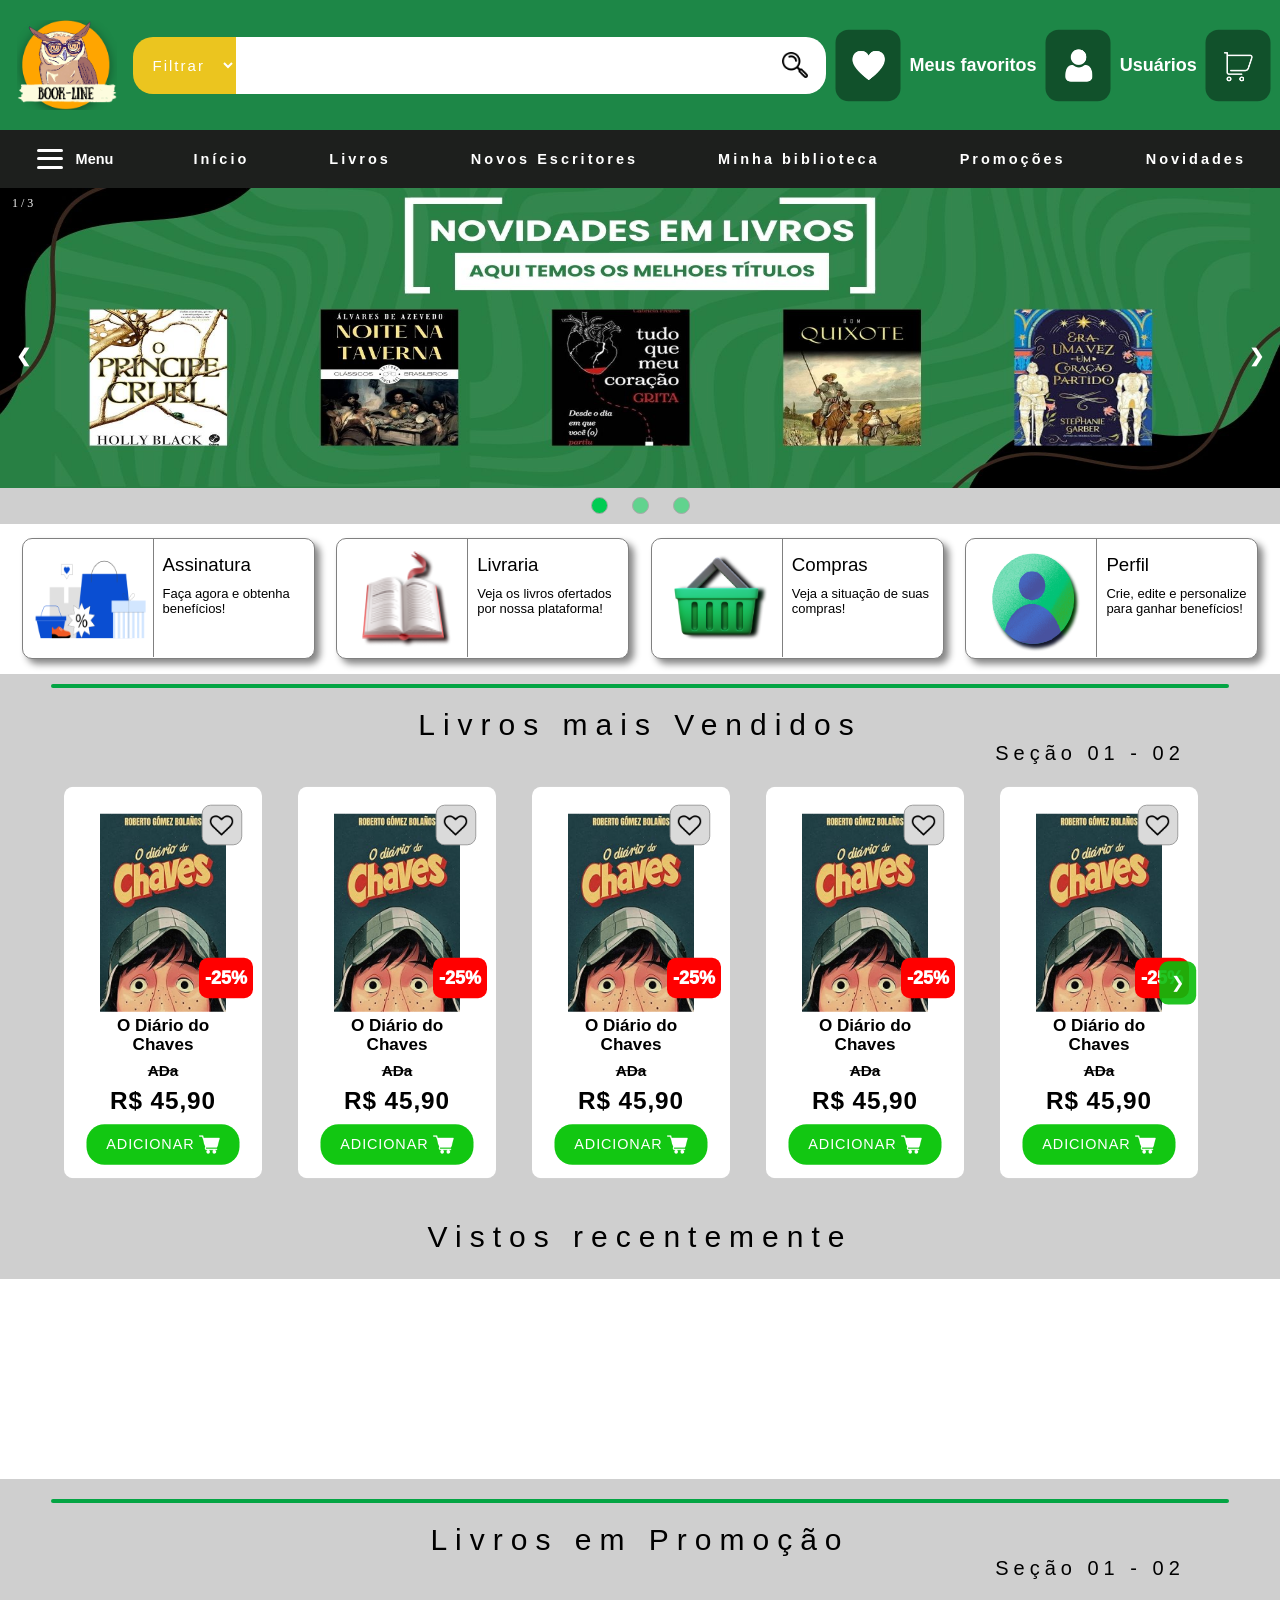
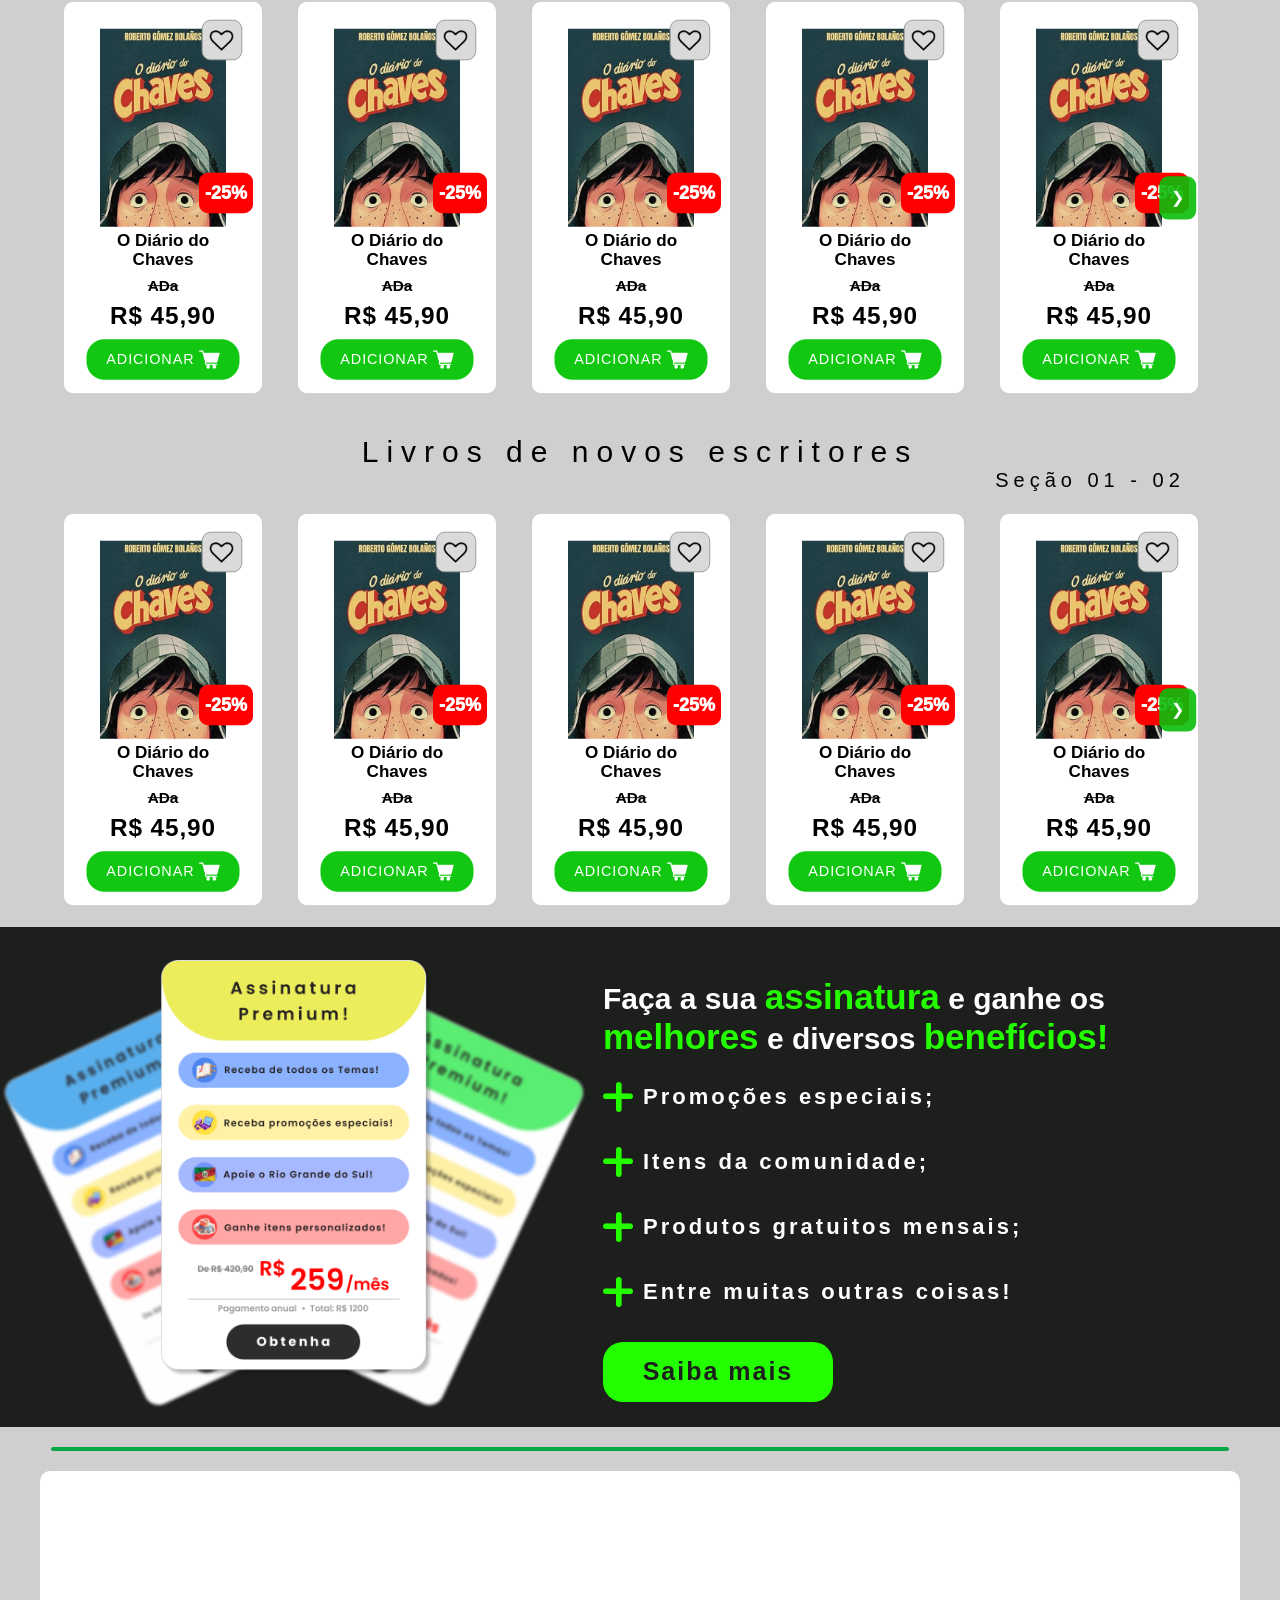
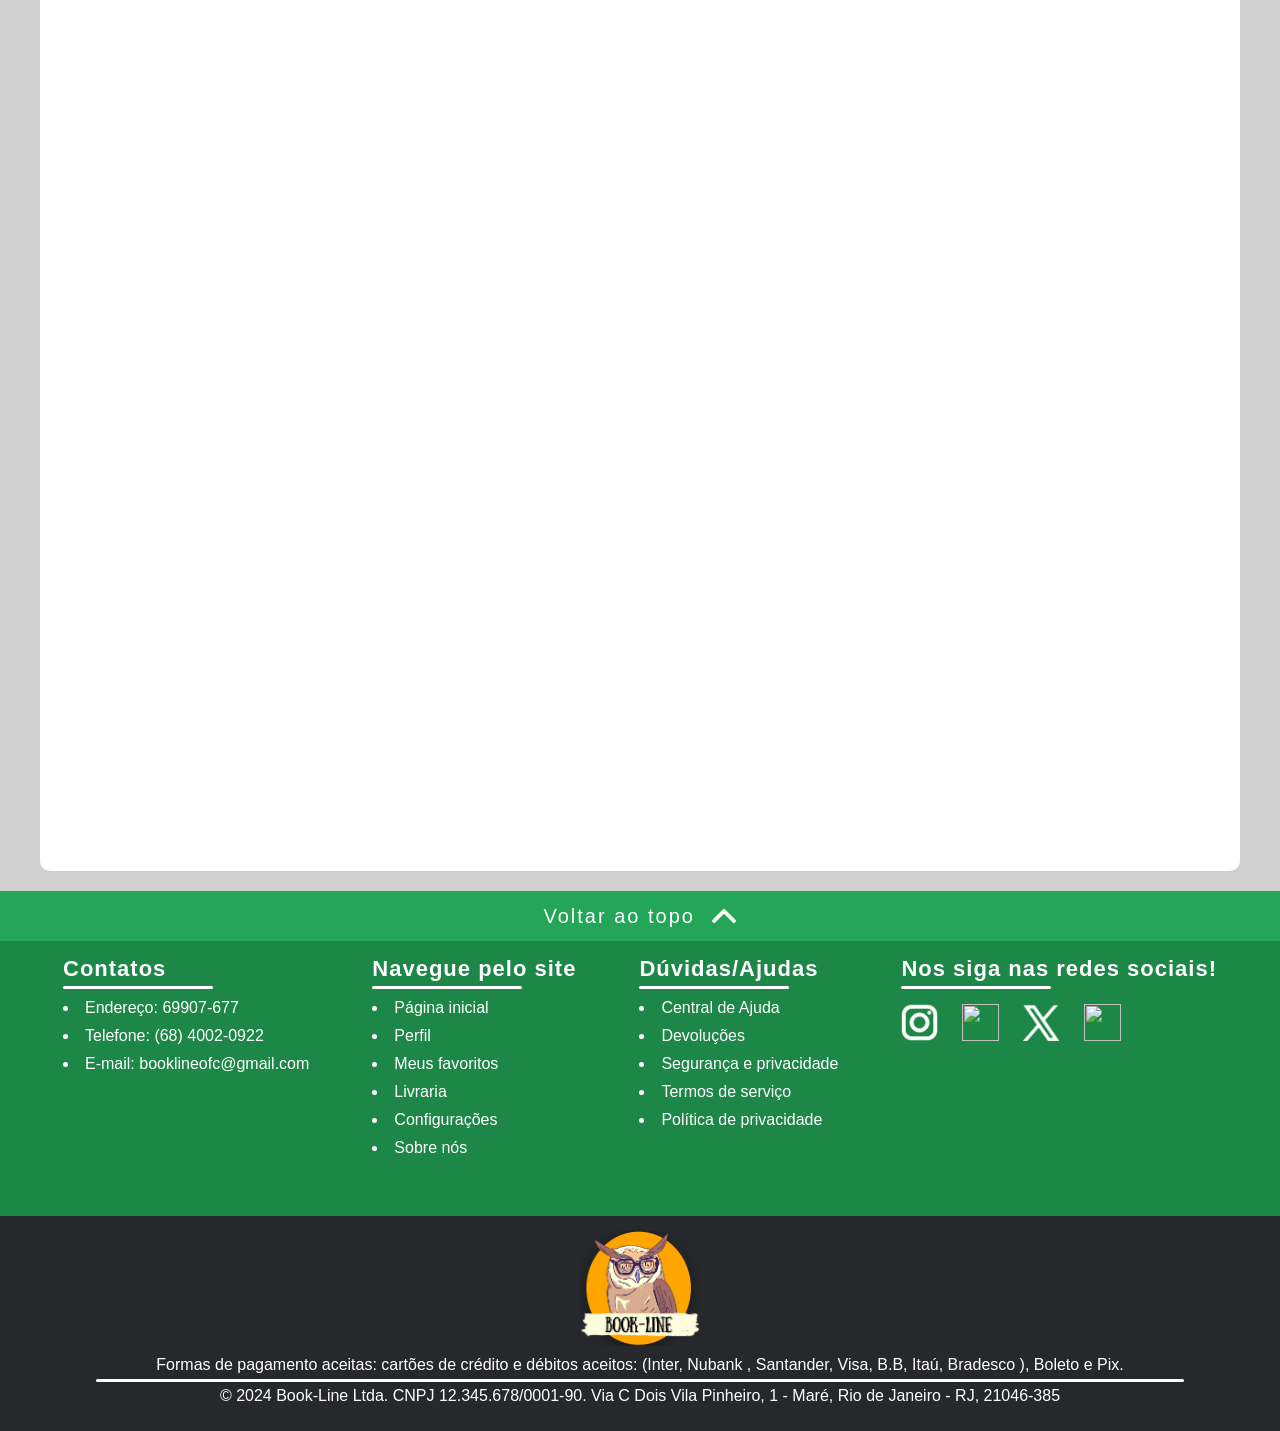
==== index.html @ fdcc0650 "Versão 04/11" ====
<!DOCTYPE html>
<html lang="pt-br">
<head>
    <meta charset="UTF-8">
    <meta name="viewport" content="width=device-width, initial-scale=1.0">
    <link rel="preconnect" href="https://fonts.googleapis.com">
    <link rel="preconnect" href="https://fonts.gstatic.com" crossorigin>
    <script src="Front-and/Javascript/script.js" defer></script>
    <script src="Front-and/Javascript/scroll-top.js" defer></script>
    <script src="Front-and/Javascript/slide-products.js" defer></script>

    <link rel="stylesheet" href="Front-and/Css/style.css">

    <title>Book-Line</title>
</head>
<body>
    <!--Inicio do Menu-->
    <header>

        <!--Inicio da section Menu-Sup-->
        <section class="Menu-Sup">
            <img id="Icon-site" src="Front-and/img/IconBook.png">

            <!--Inicio da section Pesquisa-->
            <section class="Pesquisa">

                <!--Inicio do select Filtro-->
                <select id="Filtro">
                  <option value="Livro">Livros</option>
                  <option value="Autor">Autor</option>
                  <option value="Filtro" selected disabled>Filtrar</option>
                </select>    
                <!--Fim do select Filtro-->

                    <input type="text">

                    <!--Inicio da section pesq-->
                    <section id="pesq">
                    <a href="#"><img id="Lupa" src="Front-and/img/pesquisa.png"></a>
                    </section>
                    <!--Fim da section pesq-->

            </section>
            <!--Fim da section Pesquisa-->

            <!--Inicio da div Favoritos-->
            <div class="Favoritos">
                <a href="#"><img src="Front-and/img/heart.png"></a>
            </div>
            <!--Fim da div Favoritos-->
            <a href="#"><p id="text-fav">Meus favoritos</p></a>
            <!--Inicio da div Usuario-->
            <div class="Usuario">
                <a href="#"><img src="Front-and/img/user.png"></a>
            </div>
            <!--Fim da div Usuario-->
            <a href="#"><p id="text-user">Usuários</p></a>
            <!--Inicio da div Carrinho-->
            <div class="Cart">
                <a href="#"><img src="Front-and/img/cart.png"></a>
            </div>
            <!--Fim da div Carrinho-->
        </section>
        <!--Fim da section Menu-Sup-->

        <!--Inicio da section Options-menu-->
        <section class="Options-menu">
        <!--Inicio da div Menu-->
         <div class="Menu">
            <!--Inicio da div Menu-line-->
            <div class="Menu-line">
                <div id="menu-up"></div>
                <div id="menu-mid"></div>
                <div id="menu-inf"></div>
            </div>
            <!--Fim da div Menu-line-->
            <a href="#home" id="text-menu">Menu</a> <!-- Texto do menu -->
            </div>
        <!--Fim da div Menu-->

            <!--Inicio da lista de opções do Menu da página-->
            <ul>
                <li><a href="#home" id="hm" >Início</a></li>
                <li><a href="#sobre" id="liv" >Livros</a></li>
                <li><a href="#servicos" id="esc" >Novos Escritores</a></li>
                <li><a href="##" id="mb" >Minha biblioteca</a></li>
                <li><a href="##" id="pm" >Promoções</a></li>
                <li><a href="##" id="nov" >Novidades</a></li>

            </ul>
            <!--Fim da lista de opções do Menu da página-->

        </section>
        <!--Fim da section Options-menu-->

    </header>
    <!--Fim do Menu-->

    <!--Inicio do conteúdo da página web-->
    <main>
        <!--Inicio do Slideshow container-->
    <div class="slideshow-container">

    <div class="mySlides fade">
      <div class="numbertext">1 / 3</div>
      <a href="#"><img src="Front-and/img/slider01.jpg" style="width:100%"></a>
    </div>
  
    <div class="mySlides fade">
      <div class="numbertext">2 / 3</div>
      <a href="#"><img src="Front-and/img/slider02.jpg" style="width:100%" ></a>
    </div>
  
    <div class="mySlides fade">
      <div class="numbertext">3 / 3</div>
      <a href="#"><img src="Front-and/img/slider03.jpg" style="width:100%"></a>
    </div>
  
    <!--Botões de retornar e passar o próximo slide-->
    <a class="prev" onclick="plusSlides(-1)">&#10094;</a>
    <a class="next" onclick="plusSlides(1)">&#10095;</a>

    <div class="nav-dots">
    <span class="dot" onclick="currentSlide(1)"></span>
    <span class="dot" onclick="currentSlide(2)"></span>
    <span class="dot" onclick="currentSlide(3)"></span>
    </div>
    </div>
        <!--Fim do Slideshow container-->

    <!--Inicio da section navigation-page-->
    <section class="navigation-page">

        <!--Inicio da div Assinatura-ass-->
        <a id="ass-href" href="#"><div id="option-nav-ass">

            <img id="Icon-Assinatura" src="Front-and/img/Icon-Assinatura.png">
            <!--Inicio da div line-nav-->
            <div class="line-nav"></div>
            <!--Fim da div line-nav-->
            <h3>Assinatura</h3>
            <p>Faça agora e obtenha benefícios!</p>
        </div></a>
        <!--Fim da div option-nav-ass-->

        <!--Inicio da div option-nav-liv-->
        <a id="liv-href" href="#"><div id="option-nav-liv">

            <img id="Icon-Livraria" src="Front-and/img/Icon-livraria.png">
            <!--Inicio da div line-nav-->
            <div class="line-nav"></div>
            <!--Fim da div line-nav-->
            <h3>Livraria</h3>
            <p>Veja os livros ofertados por nossa plataforma!</p>
        </div></a>
        <!--Fim da div option-nav-liv-->

        <!--Inicio da div option-nav-com-->
        <a id="com-href" href="#"><div id="option-nav-com">

            <img id="Icon-Compras" src="Front-and/img/Icon-Compras.png">
            <!--Inicio da div line-nav-->
            <div class="line-nav"></div>
            <!--Fim da div line-nav-->
            <h3>Compras</h3>
            <p>Veja a situação de suas compras!</p>
        </div></a>
        <!--Fim da div option-nav-com-->

        <!--Inicio da div option-nav-per-->
        <a id="per-href" href="#"><div id="option-nav-per">

            <img id="Icon-Perfil" src="Front-and/img/Icon-Perfil.png">
            <!--Inicio da div line-nav-->
            <div class="line-nav"></div>
            <!--Fim da div line-nav-->
            <h3>Perfil</h3>
            <p>Crie, edite e personalize para ganhar benefícios!</p>
        </div></a>
        <!--Fim da div option-nav-per-->

    </section>
    <!--Fim da section navigation-page-->
    <section class="line-green"></section>


    <div id="division-product">Livros mais Vendidos</div>
    <!-- Abertura da DIV carrosel-produtos -->

    <div class="section-indicator" id="section-indicator">Seção 01 - 02</div>

        <div class="carousel-container">
            <button class="prev1" >❮</button>
            <div class="carousel">
          
            <div class="box-product">

                <!--Inicio da img ( Capa do produto )-->
                <img src="Front-and/img/DiarioChaves.png">
                <!--Fim da img ( Capa do produto )-->
                <!--Inicio da div promotion-box ( Porcentagem da promoção )-->
                <div class="promotion-box"><p>-25%</p></div>
                <!--Fim da div promotion-box ( Porcentagem da promoção )-->
                <!--Inicio da div love-box-->
                <div class="love-box">
        
                    
                    <!--Imagem do coração vermelho de favoritar-->
                    <img class="heart-red" src="Front-and/img/silhueta-de-formato-simples-de-coracao.png">
        
                    <!--Imagem do formato de coração cinza para favoritar-->
                    <img class="heart-gray" src="Front-and/img/contorno-em-forma-de-coracao.png">
        
                </div>
                <!--Fim da div love-box-->
        
                <!--Inicio do h1 title-product ( nome do produto )-->
                <h1 class="title-product">O Diário do Chaves</h1>
                <!--Fim do h1 title-product ( nome do produto )-->
                
                <!--Inicio do h3 ( valor anterior a promoção )-->
                <h3><del>ADa</del></h3>
                <!--Fim do h3 ( valor anterior a promoção )-->
        
                <!--Inicio do h2 ( Valor atual produto )-->
                <h2>R$ 45,90</h2>
                <!--Fim do h2 ( Valor atual produto )-->
        
                <!--Inicio da div button-buy ( botão para adicionar ao carrinho )-->
                <a href="#"><div class="button-buy">
                    ADICIONAR
                    <img src="Front-and/img/cart-comp.png">
                </div></a>
                <!--Fim da div button-buy ( botão para adicionar ao carrinho )-->
        
            </div>
            <div class="box-product">

                <!--Inicio da img ( Capa do produto )-->
                <img src="Front-and/img/DiarioChaves.png">
                <!--Fim da img ( Capa do produto )-->
                <!--Inicio da div promotion-box ( Porcentagem da promoção )-->
                <div class="promotion-box"><p>-25%</p></div>
                <!--Fim da div promotion-box ( Porcentagem da promoção )-->
                <!--Inicio da div love-box-->
                <div class="love-box">
        
                    
                    <!--Imagem do coração vermelho de favoritar-->
                    <img class="heart-red" src="Front-and/img/silhueta-de-formato-simples-de-coracao.png">
        
                    <!--Imagem do formato de coração cinza para favoritar-->
                    <img class="heart-gray" src="Front-and/img/contorno-em-forma-de-coracao.png">
        
                </div>
                <!--Fim da div love-box-->
        
                <!--Inicio do h1 title-product ( nome do produto )-->
                <h1 class="title-product">O Diário do Chaves</h1>
                <!--Fim do h1 title-product ( nome do produto )-->
                
                <!--Inicio do h3 ( valor anterior a promoção )-->
                <h3><del>ADa</del></h3>
                <!--Fim do h3 ( valor anterior a promoção )-->
        
                <!--Inicio do h2 ( Valor atual produto )-->
                <h2>R$ 45,90</h2>
                <!--Fim do h2 ( Valor atual produto )-->
        
                <!--Inicio da div button-buy ( botão para adicionar ao carrinho )-->
                <a href="#"><div class="button-buy">
                    ADICIONAR
                    <img src="Front-and/img/cart-comp.png">
                </div></a>
                <!--Fim da div button-buy ( botão para adicionar ao carrinho )-->
        
            </div>
            <div class="box-product">

                <!--Inicio da img ( Capa do produto )-->
                <img src="Front-and/img/DiarioChaves.png">
                <!--Fim da img ( Capa do produto )-->
                <!--Inicio da div promotion-box ( Porcentagem da promoção )-->
                <div class="promotion-box"><p>-25%</p></div>
                <!--Fim da div promotion-box ( Porcentagem da promoção )-->
                <!--Inicio da div love-box-->
                <div class="love-box">
        
                    
                    <!--Imagem do coração vermelho de favoritar-->
                    <img class="heart-red" src="Front-and/img/silhueta-de-formato-simples-de-coracao.png">
        
                    <!--Imagem do formato de coração cinza para favoritar-->
                    <img class="heart-gray" src="Front-and/img/contorno-em-forma-de-coracao.png">
        
                </div>
                <!--Fim da div love-box-->
        
                <!--Inicio do h1 title-product ( nome do produto )-->
                <h1 class="title-product">O Diário do Chaves</h1>
                <!--Fim do h1 title-product ( nome do produto )-->
                
                <!--Inicio do h3 ( valor anterior a promoção )-->
                <h3><del>ADa</del></h3>
                <!--Fim do h3 ( valor anterior a promoção )-->
        
                <!--Inicio do h2 ( Valor atual produto )-->
                <h2>R$ 45,90</h2>
                <!--Fim do h2 ( Valor atual produto )-->
        
                <!--Inicio da div button-buy ( botão para adicionar ao carrinho )-->
                <a href="#"><div class="button-buy">
                    ADICIONAR
                    <img src="Front-and/img/cart-comp.png">
                </div></a>
                <!--Fim da div button-buy ( botão para adicionar ao carrinho )-->
        
            </div>
            <div class="box-product">

                <!--Inicio da img ( Capa do produto )-->
                <img src="Front-and/img/DiarioChaves.png">
                <!--Fim da img ( Capa do produto )-->
                <!--Inicio da div promotion-box ( Porcentagem da promoção )-->
                <div class="promotion-box"><p>-25%</p></div>
                <!--Fim da div promotion-box ( Porcentagem da promoção )-->
                <!--Inicio da div love-box-->
                <div class="love-box">
        
                    
                    <!--Imagem do coração vermelho de favoritar-->
                    <img class="heart-red" src="Front-and/img/silhueta-de-formato-simples-de-coracao.png">
        
                    <!--Imagem do formato de coração cinza para favoritar-->
                    <img class="heart-gray" src="Front-and/img/contorno-em-forma-de-coracao.png">
        
                </div>
                <!--Fim da div love-box-->
        
                <!--Inicio do h1 title-product ( nome do produto )-->
                <h1 class="title-product">O Diário do Chaves</h1>
                <!--Fim do h1 title-product ( nome do produto )-->
                
                <!--Inicio do h3 ( valor anterior a promoção )-->
                <h3><del>ADa</del></h3>
                <!--Fim do h3 ( valor anterior a promoção )-->
        
                <!--Inicio do h2 ( Valor atual produto )-->
                <h2>R$ 45,90</h2>
                <!--Fim do h2 ( Valor atual produto )-->
        
                <!--Inicio da div button-buy ( botão para adicionar ao carrinho )-->
                <a href="#"><div class="button-buy">
                    ADICIONAR
                    <img src="Front-and/img/cart-comp.png">
                </div></a>
                <!--Fim da div button-buy ( botão para adicionar ao carrinho )-->
        
            </div>
            <div class="box-product">

                <!--Inicio da img ( Capa do produto )-->
                <img src="Front-and/img/DiarioChaves.png">
                <!--Fim da img ( Capa do produto )-->
                <!--Inicio da div promotion-box ( Porcentagem da promoção )-->
                <div class="promotion-box"><p>-25%</p></div>
                <!--Fim da div promotion-box ( Porcentagem da promoção )-->
                <!--Inicio da div love-box-->
                <div class="love-box">
        
                    
                    <!--Imagem do coração vermelho de favoritar-->
                    <img class="heart-red" src="Front-and/img/silhueta-de-formato-simples-de-coracao.png">
        
                    <!--Imagem do formato de coração cinza para favoritar-->
                    <img class="heart-gray" src="Front-and/img/contorno-em-forma-de-coracao.png">
        
                </div>
                <!--Fim da div love-box-->
        
                <!--Inicio do h1 title-product ( nome do produto )-->
                <h1 class="title-product">O Diário do Chaves</h1>
                <!--Fim do h1 title-product ( nome do produto )-->
                
                <!--Inicio do h3 ( valor anterior a promoção )-->
                <h3><del>ADa</del></h3>
                <!--Fim do h3 ( valor anterior a promoção )-->
        
                <!--Inicio do h2 ( Valor atual produto )-->
                <h2>R$ 45,90</h2>
                <!--Fim do h2 ( Valor atual produto )-->
        
                <!--Inicio da div button-buy ( botão para adicionar ao carrinho )-->
                <a href="#"><div class="button-buy">
                    ADICIONAR
                    <img src="Front-and/img/cart-comp.png">
                </div></a>
                <!--Fim da div button-buy ( botão para adicionar ao carrinho )-->
        
            </div>
            <div class="box-product">

                <!--Inicio da img ( Capa do produto )-->
                <img src="Front-and/img/Extraordinario.jpg">
                <!--Fim da img ( Capa do produto )-->
                <!--Inicio da div promotion-box ( Porcentagem da promoção )-->
                <div class="promotion-box"><p>-25%</p></div>
                <!--Fim da div promotion-box ( Porcentagem da promoção )-->
                <!--Inicio da div love-box-->
                <div class="love-box">
        
                    
                    <!--Imagem do coração vermelho de favoritar-->
                    <img class="heart-red" src="Front-and/img/silhueta-de-formato-simples-de-coracao.png">
        
                    <!--Imagem do formato de coração cinza para favoritar-->
                    <img class="heart-gray" src="Front-and/img/contorno-em-forma-de-coracao.png">
        
                </div>
                <!--Fim da div love-box-->
        
                <!--Inicio do h1 title-product ( nome do produto )-->
                <h1 class="title-product">O Diário do Chaves</h1>
                <!--Fim do h1 title-product ( nome do produto )-->
                
                <!--Inicio do h3 ( valor anterior a promoção )-->
                <h3><del>ADa</del></h3>
                <!--Fim do h3 ( valor anterior a promoção )-->
        
                <!--Inicio do h2 ( Valor atual produto )-->
                <h2>R$ 45,90</h2>
                <!--Fim do h2 ( Valor atual produto )-->
        
                <!--Inicio da div button-buy ( botão para adicionar ao carrinho )-->
                <a href="#"><div class="button-buy">
                    ADICIONAR
                    <img src="Front-and/img/cart-comp.png">
                </div></a>
                <!--Fim da div button-buy ( botão para adicionar ao carrinho )-->
        
            </div>
            <div class="box-product">

                <!--Inicio da img ( Capa do produto )-->
                <img src="Front-and/img/Extraordinario.jpg">
                <!--Fim da img ( Capa do produto )-->
                <!--Inicio da div promotion-box ( Porcentagem da promoção )-->
                <div class="promotion-box"><p>-25%</p></div>
                <!--Fim da div promotion-box ( Porcentagem da promoção )-->
                <!--Inicio da div love-box-->
                <div class="love-box">
        
                    
                    <!--Imagem do coração vermelho de favoritar-->
                    <img class="heart-red" src="Front-and/img/silhueta-de-formato-simples-de-coracao.png">
        
                    <!--Imagem do formato de coração cinza para favoritar-->
                    <img class="heart-gray" src="Front-and/img/contorno-em-forma-de-coracao.png">
        
                </div>
                <!--Fim da div love-box-->
        
                <!--Inicio do h1 title-product ( nome do produto )-->
                <h1 class="title-product">O Diário do Chaves</h1>
                <!--Fim do h1 title-product ( nome do produto )-->
                
                <!--Inicio do h3 ( valor anterior a promoção )-->
                <h3><del>ADa</del></h3>
                <!--Fim do h3 ( valor anterior a promoção )-->
        
                <!--Inicio do h2 ( Valor atual produto )-->
                <h2>R$ 45,90</h2>
                <!--Fim do h2 ( Valor atual produto )-->
        
                <!--Inicio da div button-buy ( botão para adicionar ao carrinho )-->
                <a href="#"><div class="button-buy">
                    ADICIONAR
                    <img src="Front-and/img/cart-comp.png">
                </div></a>
                <!--Fim da div button-buy ( botão para adicionar ao carrinho )-->
        
            </div>
            <div class="box-product">

                <!--Inicio da img ( Capa do produto )-->
                <img src="Front-and/img/Extraordinario.jpg">
                <!--Fim da img ( Capa do produto )-->
                <!--Inicio da div promotion-box ( Porcentagem da promoção )-->
                <div class="promotion-box"><p>-25%</p></div>
                <!--Fim da div promotion-box ( Porcentagem da promoção )-->
                <!--Inicio da div love-box-->
                <div class="love-box">
        
                    
                    <!--Imagem do coração vermelho de favoritar-->
                    <img class="heart-red" src="Front-and/img/silhueta-de-formato-simples-de-coracao.png">
        
                    <!--Imagem do formato de coração cinza para favoritar-->
                    <img class="heart-gray" src="Front-and/img/contorno-em-forma-de-coracao.png">
        
                </div>
                <!--Fim da div love-box-->
        
                <!--Inicio do h1 title-product ( nome do produto )-->
                <h1 class="title-product">O Diário do Chaves</h1>
                <!--Fim do h1 title-product ( nome do produto )-->
                
                <!--Inicio do h3 ( valor anterior a promoção )-->
                <h3><del>ADa</del></h3>
                <!--Fim do h3 ( valor anterior a promoção )-->
        
                <!--Inicio do h2 ( Valor atual produto )-->
                <h2>R$ 45,90</h2>
                <!--Fim do h2 ( Valor atual produto )-->
        
                <!--Inicio da div button-buy ( botão para adicionar ao carrinho )-->
                <a href="#"><div class="button-buy">
                    ADICIONAR
                    <img src="Front-and/img/cart-comp.png">
                </div></a>
                <!--Fim da div button-buy ( botão para adicionar ao carrinho )-->
        
            </div>
            <div class="box-product">

                <!--Inicio da img ( Capa do produto )-->
                <img src="Front-and/img/Extraordinario.jpg">
                <!--Fim da img ( Capa do produto )-->
                <!--Inicio da div promotion-box ( Porcentagem da promoção )-->
                <div class="promotion-box"><p>-25%</p></div>
                <!--Fim da div promotion-box ( Porcentagem da promoção )-->
                <!--Inicio da div love-box-->
                <div class="love-box">
        
                    
                    <!--Imagem do coração vermelho de favoritar-->
                    <img class="heart-red" src="Front-and/img/silhueta-de-formato-simples-de-coracao.png">
        
                    <!--Imagem do formato de coração cinza para favoritar-->
                    <img class="heart-gray" src="Front-and/img/contorno-em-forma-de-coracao.png">
        
                </div>
                <!--Fim da div love-box-->
        
                <!--Inicio do h1 title-product ( nome do produto )-->
                <h1 class="title-product">O Diário do Chaves</h1>
                <!--Fim do h1 title-product ( nome do produto )-->
                
                <!--Inicio do h3 ( valor anterior a promoção )-->
                <h3><del>ADa</del></h3>
                <!--Fim do h3 ( valor anterior a promoção )-->
        
                <!--Inicio do h2 ( Valor atual produto )-->
                <h2>R$ 45,90</h2>
                <!--Fim do h2 ( Valor atual produto )-->
        
                <!--Inicio da div button-buy ( botão para adicionar ao carrinho )-->
                <a href="#"><div class="button-buy">
                    ADICIONAR
                    <img src="Front-and/img/cart-comp.png">
                </div></a>
                <!--Fim da div button-buy ( botão para adicionar ao carrinho )-->
        
            </div>
            <div class="box-product">

                <!--Inicio da img ( Capa do produto )-->
                <img src="Front-and/img/Extraordinario.jpg">
                <!--Fim da img ( Capa do produto )-->
                <!--Inicio da div promotion-box ( Porcentagem da promoção )-->
                <div class="promotion-box"><p>-25%</p></div>
                <!--Fim da div promotion-box ( Porcentagem da promoção )-->
                <!--Inicio da div love-box-->
                <div class="love-box">
        
                    
                    <!--Imagem do coração vermelho de favoritar-->
                    <img class="heart-red" src="Front-and/img/silhueta-de-formato-simples-de-coracao.png">
        
                    <!--Imagem do formato de coração cinza para favoritar-->
                    <img class="heart-gray" src="Front-and/img/contorno-em-forma-de-coracao.png">
        
                </div>
                <!--Fim da div love-box-->
        
                <!--Inicio do h1 title-product ( nome do produto )-->
                <h1 class="title-product">O Diário do Chaves</h1>
                <!--Fim do h1 title-product ( nome do produto )-->
                
                <!--Inicio do h3 ( valor anterior a promoção )-->
                <h3><del>ADa</del></h3>
                <!--Fim do h3 ( valor anterior a promoção )-->
        
                <!--Inicio do h2 ( Valor atual produto )-->
                <h2>R$ 45,90</h2>
                <!--Fim do h2 ( Valor atual produto )-->
        
                <!--Inicio da div button-buy ( botão para adicionar ao carrinho )-->
                <a href="#"><div class="button-buy">
                    ADICIONAR
                    <img src="Front-and/img/cart-comp.png">
                </div></a>
                <!--Fim da div button-buy ( botão para adicionar ao carrinho )-->
        
            </div>
        </div>


        <button class="next1">❯</button>
      </div>

      
      
      <div id="division-product">Vistos recentemente</div>

      <section class="container-recent">
      </section>

      <section class="line-green"></section>

      <div id="division-product">Livros em Promoção</div>

    
    <div class="section-indicator" id="section-indicator2">Seção 01 - 02</div>

        <div class="carousel-container">
            <button class="prev2" >❮</button>
            <div class="carousel2">
          
            <div class="box-product">

                <!--Inicio da img ( Capa do produto )-->
                <img src="Front-and/img/DiarioChaves.png">
                <!--Fim da img ( Capa do produto )-->
                <!--Inicio da div promotion-box ( Porcentagem da promoção )-->
                <div class="promotion-box"><p>-25%</p></div>
                <!--Fim da div promotion-box ( Porcentagem da promoção )-->
                <!--Inicio da div love-box-->
                <div class="love-box">
        
                    
                    <!--Imagem do coração vermelho de favoritar-->
                    <img class="heart-red" src="Front-and/img/silhueta-de-formato-simples-de-coracao.png">
        
                    <!--Imagem do formato de coração cinza para favoritar-->
                    <img class="heart-gray" src="Front-and/img/contorno-em-forma-de-coracao.png">
        
                </div>
                <!--Fim da div love-box-->
        
                <!--Inicio do h1 title-product ( nome do produto )-->
                <h1 class="title-product">O Diário do Chaves</h1>
                <!--Fim do h1 title-product ( nome do produto )-->
                
                <!--Inicio do h3 ( valor anterior a promoção )-->
                <h3><del>ADa</del></h3>
                <!--Fim do h3 ( valor anterior a promoção )-->
        
                <!--Inicio do h2 ( Valor atual produto )-->
                <h2>R$ 45,90</h2>
                <!--Fim do h2 ( Valor atual produto )-->
        
                <!--Inicio da div button-buy ( botão para adicionar ao carrinho )-->
                <a href="#"><div class="button-buy">
                    ADICIONAR
                    <img src="Front-and/img/cart-comp.png">
                </div></a>
                <!--Fim da div button-buy ( botão para adicionar ao carrinho )-->
        
            </div>
            <div class="box-product">

                <!--Inicio da img ( Capa do produto )-->
                <img src="Front-and/img/DiarioChaves.png">
                <!--Fim da img ( Capa do produto )-->
                <!--Inicio da div promotion-box ( Porcentagem da promoção )-->
                <div class="promotion-box"><p>-25%</p></div>
                <!--Fim da div promotion-box ( Porcentagem da promoção )-->
                <!--Inicio da div love-box-->
                <div class="love-box">
        
                    
                    <!--Imagem do coração vermelho de favoritar-->
                    <img class="heart-red" src="Front-and/img/silhueta-de-formato-simples-de-coracao.png">
        
                    <!--Imagem do formato de coração cinza para favoritar-->
                    <img class="heart-gray" src="Front-and/img/contorno-em-forma-de-coracao.png">
        
                </div>
                <!--Fim da div love-box-->
        
                <!--Inicio do h1 title-product ( nome do produto )-->
                <h1 class="title-product">O Diário do Chaves</h1>
                <!--Fim do h1 title-product ( nome do produto )-->
                
                <!--Inicio do h3 ( valor anterior a promoção )-->
                <h3><del>ADa</del></h3>
                <!--Fim do h3 ( valor anterior a promoção )-->
        
                <!--Inicio do h2 ( Valor atual produto )-->
                <h2>R$ 45,90</h2>
                <!--Fim do h2 ( Valor atual produto )-->
        
                <!--Inicio da div button-buy ( botão para adicionar ao carrinho )-->
                <a href="#"><div class="button-buy">
                    ADICIONAR
                    <img src="Front-and/img/cart-comp.png">
                </div></a>
                <!--Fim da div button-buy ( botão para adicionar ao carrinho )-->
        
            </div>
            <div class="box-product">

                <!--Inicio da img ( Capa do produto )-->
                <img src="Front-and/img/DiarioChaves.png">
                <!--Fim da img ( Capa do produto )-->
                <!--Inicio da div promotion-box ( Porcentagem da promoção )-->
                <div class="promotion-box"><p>-25%</p></div>
                <!--Fim da div promotion-box ( Porcentagem da promoção )-->
                <!--Inicio da div love-box-->
                <div class="love-box">
        
                    
                    <!--Imagem do coração vermelho de favoritar-->
                    <img class="heart-red" src="Front-and/img/silhueta-de-formato-simples-de-coracao.png">
        
                    <!--Imagem do formato de coração cinza para favoritar-->
                    <img class="heart-gray" src="Front-and/img/contorno-em-forma-de-coracao.png">
        
                </div>
                <!--Fim da div love-box-->
        
                <!--Inicio do h1 title-product ( nome do produto )-->
                <h1 class="title-product">O Diário do Chaves</h1>
                <!--Fim do h1 title-product ( nome do produto )-->
                
                <!--Inicio do h3 ( valor anterior a promoção )-->
                <h3><del>ADa</del></h3>
                <!--Fim do h3 ( valor anterior a promoção )-->
        
                <!--Inicio do h2 ( Valor atual produto )-->
                <h2>R$ 45,90</h2>
                <!--Fim do h2 ( Valor atual produto )-->
        
                <!--Inicio da div button-buy ( botão para adicionar ao carrinho )-->
                <a href="#"><div class="button-buy">
                    ADICIONAR
                    <img src="Front-and/img/cart-comp.png">
                </div></a>
                <!--Fim da div button-buy ( botão para adicionar ao carrinho )-->
        
            </div>
            <div class="box-product">

                <!--Inicio da img ( Capa do produto )-->
                <img src="Front-and/img/DiarioChaves.png">
                <!--Fim da img ( Capa do produto )-->
                <!--Inicio da div promotion-box ( Porcentagem da promoção )-->
                <div class="promotion-box"><p>-25%</p></div>
                <!--Fim da div promotion-box ( Porcentagem da promoção )-->
                <!--Inicio da div love-box-->
                <div class="love-box">
        
                    
                    <!--Imagem do coração vermelho de favoritar-->
                    <img class="heart-red" src="Front-and/img/silhueta-de-formato-simples-de-coracao.png">
        
                    <!--Imagem do formato de coração cinza para favoritar-->
                    <img class="heart-gray" src="Front-and/img/contorno-em-forma-de-coracao.png">
        
                </div>
                <!--Fim da div love-box-->
        
                <!--Inicio do h1 title-product ( nome do produto )-->
                <h1 class="title-product">O Diário do Chaves</h1>
                <!--Fim do h1 title-product ( nome do produto )-->
                
                <!--Inicio do h3 ( valor anterior a promoção )-->
                <h3><del>ADa</del></h3>
                <!--Fim do h3 ( valor anterior a promoção )-->
        
                <!--Inicio do h2 ( Valor atual produto )-->
                <h2>R$ 45,90</h2>
                <!--Fim do h2 ( Valor atual produto )-->
        
                <!--Inicio da div button-buy ( botão para adicionar ao carrinho )-->
                <a href="#"><div class="button-buy">
                    ADICIONAR
                    <img src="Front-and/img/cart-comp.png">
                </div></a>
                <!--Fim da div button-buy ( botão para adicionar ao carrinho )-->
        
            </div>
            <div class="box-product">

                <!--Inicio da img ( Capa do produto )-->
                <img src="Front-and/img/DiarioChaves.png">
                <!--Fim da img ( Capa do produto )-->
                <!--Inicio da div promotion-box ( Porcentagem da promoção )-->
                <div class="promotion-box"><p>-25%</p></div>
                <!--Fim da div promotion-box ( Porcentagem da promoção )-->
                <!--Inicio da div love-box-->
                <div class="love-box">
        
                    
                    <!--Imagem do coração vermelho de favoritar-->
                    <img class="heart-red" src="Front-and/img/silhueta-de-formato-simples-de-coracao.png">
        
                    <!--Imagem do formato de coração cinza para favoritar-->
                    <img class="heart-gray" src="Front-and/img/contorno-em-forma-de-coracao.png">
        
                </div>
                <!--Fim da div love-box-->
        
                <!--Inicio do h1 title-product ( nome do produto )-->
                <h1 class="title-product">O Diário do Chaves</h1>
                <!--Fim do h1 title-product ( nome do produto )-->
                
                <!--Inicio do h3 ( valor anterior a promoção )-->
                <h3><del>ADa</del></h3>
                <!--Fim do h3 ( valor anterior a promoção )-->
        
                <!--Inicio do h2 ( Valor atual produto )-->
                <h2>R$ 45,90</h2>
                <!--Fim do h2 ( Valor atual produto )-->
        
                <!--Inicio da div button-buy ( botão para adicionar ao carrinho )-->
                <a href="#"><div class="button-buy">
                    ADICIONAR
                    <img src="Front-and/img/cart-comp.png">
                </div></a>
                <!--Fim da div button-buy ( botão para adicionar ao carrinho )-->
        
            </div>
            <div class="box-product">

                <!--Inicio da img ( Capa do produto )-->
                <img src="Front-and/img/Extraordinario.jpg">
                <!--Fim da img ( Capa do produto )-->
                <!--Inicio da div promotion-box ( Porcentagem da promoção )-->
                <div class="promotion-box"><p>-25%</p></div>
                <!--Fim da div promotion-box ( Porcentagem da promoção )-->
                <!--Inicio da div love-box-->
                <div class="love-box">
        
                    
                    <!--Imagem do coração vermelho de favoritar-->
                    <img class="heart-red" src="Front-and/img/silhueta-de-formato-simples-de-coracao.png">
        
                    <!--Imagem do formato de coração cinza para favoritar-->
                    <img class="heart-gray" src="Front-and/img/contorno-em-forma-de-coracao.png">
        
                </div>
                <!--Fim da div love-box-->
        
                <!--Inicio do h1 title-product ( nome do produto )-->
                <h1 class="title-product">O Diário do Chaves</h1>
                <!--Fim do h1 title-product ( nome do produto )-->
                
                <!--Inicio do h3 ( valor anterior a promoção )-->
                <h3><del>ADa</del></h3>
                <!--Fim do h3 ( valor anterior a promoção )-->
        
                <!--Inicio do h2 ( Valor atual produto )-->
                <h2>R$ 45,90</h2>
                <!--Fim do h2 ( Valor atual produto )-->
        
                <!--Inicio da div button-buy ( botão para adicionar ao carrinho )-->
                <a href="#"><div class="button-buy">
                    ADICIONAR
                    <img src="Front-and/img/cart-comp.png">
                </div></a>
                <!--Fim da div button-buy ( botão para adicionar ao carrinho )-->
        
            </div>
            <div class="box-product">

                <!--Inicio da img ( Capa do produto )-->
                <img src="Front-and/img/Extraordinario.jpg">
                <!--Fim da img ( Capa do produto )-->
                <!--Inicio da div promotion-box ( Porcentagem da promoção )-->
                <div class="promotion-box"><p>-25%</p></div>
                <!--Fim da div promotion-box ( Porcentagem da promoção )-->
                <!--Inicio da div love-box-->
                <div class="love-box">
        
                    
                    <!--Imagem do coração vermelho de favoritar-->
                    <img class="heart-red" src="Front-and/img/silhueta-de-formato-simples-de-coracao.png">
        
                    <!--Imagem do formato de coração cinza para favoritar-->
                    <img class="heart-gray" src="Front-and/img/contorno-em-forma-de-coracao.png">
        
                </div>
                <!--Fim da div love-box-->
        
                <!--Inicio do h1 title-product ( nome do produto )-->
                <h1 class="title-product">O Diário do Chaves</h1>
                <!--Fim do h1 title-product ( nome do produto )-->
                
                <!--Inicio do h3 ( valor anterior a promoção )-->
                <h3><del>ADa</del></h3>
                <!--Fim do h3 ( valor anterior a promoção )-->
        
                <!--Inicio do h2 ( Valor atual produto )-->
                <h2>R$ 45,90</h2>
                <!--Fim do h2 ( Valor atual produto )-->
        
                <!--Inicio da div button-buy ( botão para adicionar ao carrinho )-->
                <a href="#"><div class="button-buy">
                    ADICIONAR
                    <img src="Front-and/img/cart-comp.png">
                </div></a>
                <!--Fim da div button-buy ( botão para adicionar ao carrinho )-->
        
            </div>
            <div class="box-product">

                <!--Inicio da img ( Capa do produto )-->
                <img src="Front-and/img/Extraordinario.jpg">
                <!--Fim da img ( Capa do produto )-->
                <!--Inicio da div promotion-box ( Porcentagem da promoção )-->
                <div class="promotion-box"><p>-25%</p></div>
                <!--Fim da div promotion-box ( Porcentagem da promoção )-->
                <!--Inicio da div love-box-->
                <div class="love-box">
        
                    
                    <!--Imagem do coração vermelho de favoritar-->
                    <img class="heart-red" src="Front-and/img/silhueta-de-formato-simples-de-coracao.png">
        
                    <!--Imagem do formato de coração cinza para favoritar-->
                    <img class="heart-gray" src="Front-and/img/contorno-em-forma-de-coracao.png">
        
                </div>
                <!--Fim da div love-box-->
        
                <!--Inicio do h1 title-product ( nome do produto )-->
                <h1 class="title-product">O Diário do Chaves</h1>
                <!--Fim do h1 title-product ( nome do produto )-->
                
                <!--Inicio do h3 ( valor anterior a promoção )-->
                <h3><del>ADa</del></h3>
                <!--Fim do h3 ( valor anterior a promoção )-->
        
                <!--Inicio do h2 ( Valor atual produto )-->
                <h2>R$ 45,90</h2>
                <!--Fim do h2 ( Valor atual produto )-->
        
                <!--Inicio da div button-buy ( botão para adicionar ao carrinho )-->
                <a href="#"><div class="button-buy">
                    ADICIONAR
                    <img src="Front-and/img/cart-comp.png">
                </div></a>
                <!--Fim da div button-buy ( botão para adicionar ao carrinho )-->
        
            </div>
            <div class="box-product">

                <!--Inicio da img ( Capa do produto )-->
                <img src="Front-and/img/Extraordinario.jpg">
                <!--Fim da img ( Capa do produto )-->
                <!--Inicio da div promotion-box ( Porcentagem da promoção )-->
                <div class="promotion-box"><p>-25%</p></div>
                <!--Fim da div promotion-box ( Porcentagem da promoção )-->
                <!--Inicio da div love-box-->
                <div class="love-box">
        
                    
                    <!--Imagem do coração vermelho de favoritar-->
                    <img class="heart-red" src="Front-and/img/silhueta-de-formato-simples-de-coracao.png">
        
                    <!--Imagem do formato de coração cinza para favoritar-->
                    <img class="heart-gray" src="Front-and/img/contorno-em-forma-de-coracao.png">
        
                </div>
                <!--Fim da div love-box-->
        
                <!--Inicio do h1 title-product ( nome do produto )-->
                <h1 class="title-product">O Diário do Chaves</h1>
                <!--Fim do h1 title-product ( nome do produto )-->
                
                <!--Inicio do h3 ( valor anterior a promoção )-->
                <h3><del>ADa</del></h3>
                <!--Fim do h3 ( valor anterior a promoção )-->
        
                <!--Inicio do h2 ( Valor atual produto )-->
                <h2>R$ 45,90</h2>
                <!--Fim do h2 ( Valor atual produto )-->
        
                <!--Inicio da div button-buy ( botão para adicionar ao carrinho )-->
                <a href="#"><div class="button-buy">
                    ADICIONAR
                    <img src="Front-and/img/cart-comp.png">
                </div></a>
                <!--Fim da div button-buy ( botão para adicionar ao carrinho )-->
        
            </div>
            <div class="box-product">

                <!--Inicio da img ( Capa do produto )-->
                <img src="Front-and/img/Extraordinario.jpg">
                <!--Fim da img ( Capa do produto )-->
                <!--Inicio da div promotion-box ( Porcentagem da promoção )-->
                <div class="promotion-box"><p>-25%</p></div>
                <!--Fim da div promotion-box ( Porcentagem da promoção )-->
                <!--Inicio da div love-box-->
                <div class="love-box">
        
                    
                    <!--Imagem do coração vermelho de favoritar-->
                    <img class="heart-red" src="Front-and/img/silhueta-de-formato-simples-de-coracao.png">
        
                    <!--Imagem do formato de coração cinza para favoritar-->
                    <img class="heart-gray" src="Front-and/img/contorno-em-forma-de-coracao.png">
        
                </div>
                <!--Fim da div love-box-->
        
                <!--Inicio do h1 title-product ( nome do produto )-->
                <h1 class="title-product">O Diário do Chaves</h1>
                <!--Fim do h1 title-product ( nome do produto )-->
                
                <!--Inicio do h3 ( valor anterior a promoção )-->
                <h3><del>ADa</del></h3>
                <!--Fim do h3 ( valor anterior a promoção )-->
        
                <!--Inicio do h2 ( Valor atual produto )-->
                <h2>R$ 45,90</h2>
                <!--Fim do h2 ( Valor atual produto )-->
        
                <!--Inicio da div button-buy ( botão para adicionar ao carrinho )-->
                <a href="#"><div class="button-buy">
                    ADICIONAR
                    <img src="Front-and/img/cart-comp.png">
                </div></a>
                <!--Fim da div button-buy ( botão para adicionar ao carrinho )-->
        
            </div>
        </div>


        <button class="next2">❯</button>
      </div>
    
      <div id="division-product">Livros de novos escritores</div>

      <div class="section-indicator" id="section-indicator3">Seção 01 - 02</div>

        <div class="carousel-container">
            <button class="prev3" >❮</button>
            <div class="carousel3">
          
            <div class="box-product">

                <!--Inicio da img ( Capa do produto )-->
                <img src="Front-and/img/DiarioChaves.png">
                <!--Fim da img ( Capa do produto )-->
                <!--Inicio da div promotion-box ( Porcentagem da promoção )-->
                <div class="promotion-box"><p>-25%</p></div>
                <!--Fim da div promotion-box ( Porcentagem da promoção )-->
                <!--Inicio da div love-box-->
                <div class="love-box">
        
                    
                    <!--Imagem do coração vermelho de favoritar-->
                    <img class="heart-red" src="Front-and/img/silhueta-de-formato-simples-de-coracao.png">
        
                    <!--Imagem do formato de coração cinza para favoritar-->
                    <img class="heart-gray" src="Front-and/img/contorno-em-forma-de-coracao.png">
        
                </div>
                <!--Fim da div love-box-->
        
                <!--Inicio do h1 title-product ( nome do produto )-->
                <h1 class="title-product">O Diário do Chaves</h1>
                <!--Fim do h1 title-product ( nome do produto )-->
                
                <!--Inicio do h3 ( valor anterior a promoção )-->
                <h3><del>ADa</del></h3>
                <!--Fim do h3 ( valor anterior a promoção )-->
        
                <!--Inicio do h2 ( Valor atual produto )-->
                <h2>R$ 45,90</h2>
                <!--Fim do h2 ( Valor atual produto )-->
        
                <!--Inicio da div button-buy ( botão para adicionar ao carrinho )-->
                <a href="#"><div class="button-buy">
                    ADICIONAR
                    <img src="Front-and/img/cart-comp.png">
                </div></a>
                <!--Fim da div button-buy ( botão para adicionar ao carrinho )-->
        
            </div>
            <div class="box-product">

                <!--Inicio da img ( Capa do produto )-->
                <img src="Front-and/img/DiarioChaves.png">
                <!--Fim da img ( Capa do produto )-->
                <!--Inicio da div promotion-box ( Porcentagem da promoção )-->
                <div class="promotion-box"><p>-25%</p></div>
                <!--Fim da div promotion-box ( Porcentagem da promoção )-->
                <!--Inicio da div love-box-->
                <div class="love-box">
        
                    
                    <!--Imagem do coração vermelho de favoritar-->
                    <img class="heart-red" src="Front-and/img/silhueta-de-formato-simples-de-coracao.png">
        
                    <!--Imagem do formato de coração cinza para favoritar-->
                    <img class="heart-gray" src="Front-and/img/contorno-em-forma-de-coracao.png">
        
                </div>
                <!--Fim da div love-box-->
        
                <!--Inicio do h1 title-product ( nome do produto )-->
                <h1 class="title-product">O Diário do Chaves</h1>
                <!--Fim do h1 title-product ( nome do produto )-->
                
                <!--Inicio do h3 ( valor anterior a promoção )-->
                <h3><del>ADa</del></h3>
                <!--Fim do h3 ( valor anterior a promoção )-->
        
                <!--Inicio do h2 ( Valor atual produto )-->
                <h2>R$ 45,90</h2>
                <!--Fim do h2 ( Valor atual produto )-->
        
                <!--Inicio da div button-buy ( botão para adicionar ao carrinho )-->
                <a href="#"><div class="button-buy">
                    ADICIONAR
                    <img src="Front-and/img/cart-comp.png">
                </div></a>
                <!--Fim da div button-buy ( botão para adicionar ao carrinho )-->
        
            </div>
            <div class="box-product">

                <!--Inicio da img ( Capa do produto )-->
                <img src="Front-and/img/DiarioChaves.png">
                <!--Fim da img ( Capa do produto )-->
                <!--Inicio da div promotion-box ( Porcentagem da promoção )-->
                <div class="promotion-box"><p>-25%</p></div>
                <!--Fim da div promotion-box ( Porcentagem da promoção )-->
                <!--Inicio da div love-box-->
                <div class="love-box">
        
                    
                    <!--Imagem do coração vermelho de favoritar-->
                    <img class="heart-red" src="Front-and/img/silhueta-de-formato-simples-de-coracao.png">
        
                    <!--Imagem do formato de coração cinza para favoritar-->
                    <img class="heart-gray" src="Front-and/img/contorno-em-forma-de-coracao.png">
        
                </div>
                <!--Fim da div love-box-->
        
                <!--Inicio do h1 title-product ( nome do produto )-->
                <h1 class="title-product">O Diário do Chaves</h1>
                <!--Fim do h1 title-product ( nome do produto )-->
                
                <!--Inicio do h3 ( valor anterior a promoção )-->
                <h3><del>ADa</del></h3>
                <!--Fim do h3 ( valor anterior a promoção )-->
        
                <!--Inicio do h2 ( Valor atual produto )-->
                <h2>R$ 45,90</h2>
                <!--Fim do h2 ( Valor atual produto )-->
        
                <!--Inicio da div button-buy ( botão para adicionar ao carrinho )-->
                <a href="#"><div class="button-buy">
                    ADICIONAR
                    <img src="Front-and/img/cart-comp.png">
                </div></a>
                <!--Fim da div button-buy ( botão para adicionar ao carrinho )-->
        
            </div>
            <div class="box-product">

                <!--Inicio da img ( Capa do produto )-->
                <img src="Front-and/img/DiarioChaves.png">
                <!--Fim da img ( Capa do produto )-->
                <!--Inicio da div promotion-box ( Porcentagem da promoção )-->
                <div class="promotion-box"><p>-25%</p></div>
                <!--Fim da div promotion-box ( Porcentagem da promoção )-->
                <!--Inicio da div love-box-->
                <div class="love-box">
        
                    
                    <!--Imagem do coração vermelho de favoritar-->
                    <img class="heart-red" src="Front-and/img/silhueta-de-formato-simples-de-coracao.png">
        
                    <!--Imagem do formato de coração cinza para favoritar-->
                    <img class="heart-gray" src="Front-and/img/contorno-em-forma-de-coracao.png">
        
                </div>
                <!--Fim da div love-box-->
        
                <!--Inicio do h1 title-product ( nome do produto )-->
                <h1 class="title-product">O Diário do Chaves</h1>
                <!--Fim do h1 title-product ( nome do produto )-->
                
                <!--Inicio do h3 ( valor anterior a promoção )-->
                <h3><del>ADa</del></h3>
                <!--Fim do h3 ( valor anterior a promoção )-->
        
                <!--Inicio do h2 ( Valor atual produto )-->
                <h2>R$ 45,90</h2>
                <!--Fim do h2 ( Valor atual produto )-->
        
                <!--Inicio da div button-buy ( botão para adicionar ao carrinho )-->
                <a href="#"><div class="button-buy">
                    ADICIONAR
                    <img src="Front-and/img/cart-comp.png">
                </div></a>
                <!--Fim da div button-buy ( botão para adicionar ao carrinho )-->
        
            </div>
            <div class="box-product">

                <!--Inicio da img ( Capa do produto )-->
                <img src="Front-and/img/DiarioChaves.png">
                <!--Fim da img ( Capa do produto )-->
                <!--Inicio da div promotion-box ( Porcentagem da promoção )-->
                <div class="promotion-box"><p>-25%</p></div>
                <!--Fim da div promotion-box ( Porcentagem da promoção )-->
                <!--Inicio da div love-box-->
                <div class="love-box">
        
                    
                    <!--Imagem do coração vermelho de favoritar-->
                    <img class="heart-red" src="Front-and/img/silhueta-de-formato-simples-de-coracao.png">
        
                    <!--Imagem do formato de coração cinza para favoritar-->
                    <img class="heart-gray" src="Front-and/img/contorno-em-forma-de-coracao.png">
        
                </div>
                <!--Fim da div love-box-->
        
                <!--Inicio do h1 title-product ( nome do produto )-->
                <h1 class="title-product">O Diário do Chaves</h1>
                <!--Fim do h1 title-product ( nome do produto )-->
                
                <!--Inicio do h3 ( valor anterior a promoção )-->
                <h3><del>ADa</del></h3>
                <!--Fim do h3 ( valor anterior a promoção )-->
        
                <!--Inicio do h2 ( Valor atual produto )-->
                <h2>R$ 45,90</h2>
                <!--Fim do h2 ( Valor atual produto )-->
        
                <!--Inicio da div button-buy ( botão para adicionar ao carrinho )-->
                <a href="#"><div class="button-buy">
                    ADICIONAR
                    <img src="Front-and/img/cart-comp.png">
                </div></a>
                <!--Fim da div button-buy ( botão para adicionar ao carrinho )-->
        
            </div>
            <div class="box-product">

                <!--Inicio da img ( Capa do produto )-->
                <img src="Front-and/img/Extraordinario.jpg">
                <!--Fim da img ( Capa do produto )-->
                <!--Inicio da div promotion-box ( Porcentagem da promoção )-->
                <div class="promotion-box"><p>-25%</p></div>
                <!--Fim da div promotion-box ( Porcentagem da promoção )-->
                <!--Inicio da div love-box-->
                <div class="love-box">
        
                    
                    <!--Imagem do coração vermelho de favoritar-->
                    <img class="heart-red" src="Front-and/img/silhueta-de-formato-simples-de-coracao.png">
        
                    <!--Imagem do formato de coração cinza para favoritar-->
                    <img class="heart-gray" src="Front-and/img/contorno-em-forma-de-coracao.png">
        
                </div>
                <!--Fim da div love-box-->
        
                <!--Inicio do h1 title-product ( nome do produto )-->
                <h1 class="title-product">O Diário do Chaves</h1>
                <!--Fim do h1 title-product ( nome do produto )-->
                
                <!--Inicio do h3 ( valor anterior a promoção )-->
                <h3><del>ADa</del></h3>
                <!--Fim do h3 ( valor anterior a promoção )-->
        
                <!--Inicio do h2 ( Valor atual produto )-->
                <h2>R$ 45,90</h2>
                <!--Fim do h2 ( Valor atual produto )-->
        
                <!--Inicio da div button-buy ( botão para adicionar ao carrinho )-->
                <a href="#"><div class="button-buy">
                    ADICIONAR
                    <img src="Front-and/img/cart-comp.png">
                </div></a>
                <!--Fim da div button-buy ( botão para adicionar ao carrinho )-->
        
            </div>
            <div class="box-product">

                <!--Inicio da img ( Capa do produto )-->
                <img src="Front-and/img/Extraordinario.jpg">
                <!--Fim da img ( Capa do produto )-->
                <!--Inicio da div promotion-box ( Porcentagem da promoção )-->
                <div class="promotion-box"><p>-25%</p></div>
                <!--Fim da div promotion-box ( Porcentagem da promoção )-->
                <!--Inicio da div love-box-->
                <div class="love-box">
        
                    
                    <!--Imagem do coração vermelho de favoritar-->
                    <img class="heart-red" src="Front-and/img/silhueta-de-formato-simples-de-coracao.png">
        
                    <!--Imagem do formato de coração cinza para favoritar-->
                    <img class="heart-gray" src="Front-and/img/contorno-em-forma-de-coracao.png">
        
                </div>
                <!--Fim da div love-box-->
        
                <!--Inicio do h1 title-product ( nome do produto )-->
                <h1 class="title-product">O Diário do Chaves</h1>
                <!--Fim do h1 title-product ( nome do produto )-->
                
                <!--Inicio do h3 ( valor anterior a promoção )-->
                <h3><del>ADa</del></h3>
                <!--Fim do h3 ( valor anterior a promoção )-->
        
                <!--Inicio do h2 ( Valor atual produto )-->
                <h2>R$ 45,90</h2>
                <!--Fim do h2 ( Valor atual produto )-->
        
                <!--Inicio da div button-buy ( botão para adicionar ao carrinho )-->
                <a href="#"><div class="button-buy">
                    ADICIONAR
                    <img src="Front-and/img/cart-comp.png">
                </div></a>
                <!--Fim da div button-buy ( botão para adicionar ao carrinho )-->
        
            </div>
            <div class="box-product">

                <!--Inicio da img ( Capa do produto )-->
                <img src="Front-and/img/Extraordinario.jpg">
                <!--Fim da img ( Capa do produto )-->
                <!--Inicio da div promotion-box ( Porcentagem da promoção )-->
                <div class="promotion-box"><p>-25%</p></div>
                <!--Fim da div promotion-box ( Porcentagem da promoção )-->
                <!--Inicio da div love-box-->
                <div class="love-box">
        
                    
                    <!--Imagem do coração vermelho de favoritar-->
                    <img class="heart-red" src="Front-and/img/silhueta-de-formato-simples-de-coracao.png">
        
                    <!--Imagem do formato de coração cinza para favoritar-->
                    <img class="heart-gray" src="Front-and/img/contorno-em-forma-de-coracao.png">
        
                </div>
                <!--Fim da div love-box-->
        
                <!--Inicio do h1 title-product ( nome do produto )-->
                <h1 class="title-product">O Diário do Chaves</h1>
                <!--Fim do h1 title-product ( nome do produto )-->
                
                <!--Inicio do h3 ( valor anterior a promoção )-->
                <h3><del>ADa</del></h3>
                <!--Fim do h3 ( valor anterior a promoção )-->
        
                <!--Inicio do h2 ( Valor atual produto )-->
                <h2>R$ 45,90</h2>
                <!--Fim do h2 ( Valor atual produto )-->
        
                <!--Inicio da div button-buy ( botão para adicionar ao carrinho )-->
                <a href="#"><div class="button-buy">
                    ADICIONAR
                    <img src="Front-and/img/cart-comp.png">
                </div></a>
                <!--Fim da div button-buy ( botão para adicionar ao carrinho )-->
        
            </div>
            <div class="box-product">

                <!--Inicio da img ( Capa do produto )-->
                <img src="Front-and/img/Extraordinario.jpg">
                <!--Fim da img ( Capa do produto )-->
                <!--Inicio da div promotion-box ( Porcentagem da promoção )-->
                <div class="promotion-box"><p>-25%</p></div>
                <!--Fim da div promotion-box ( Porcentagem da promoção )-->
                <!--Inicio da div love-box-->
                <div class="love-box">
        
                    
                    <!--Imagem do coração vermelho de favoritar-->
                    <img class="heart-red" src="Front-and/img/silhueta-de-formato-simples-de-coracao.png">
        
                    <!--Imagem do formato de coração cinza para favoritar-->
                    <img class="heart-gray" src="Front-and/img/contorno-em-forma-de-coracao.png">
        
                </div>
                <!--Fim da div love-box-->
        
                <!--Inicio do h1 title-product ( nome do produto )-->
                <h1 class="title-product">O Diário do Chaves</h1>
                <!--Fim do h1 title-product ( nome do produto )-->
                
                <!--Inicio do h3 ( valor anterior a promoção )-->
                <h3><del>ADa</del></h3>
                <!--Fim do h3 ( valor anterior a promoção )-->
        
                <!--Inicio do h2 ( Valor atual produto )-->
                <h2>R$ 45,90</h2>
                <!--Fim do h2 ( Valor atual produto )-->
        
                <!--Inicio da div button-buy ( botão para adicionar ao carrinho )-->
                <a href="#"><div class="button-buy">
                    ADICIONAR
                    <img src="Front-and/img/cart-comp.png">
                </div></a>
                <!--Fim da div button-buy ( botão para adicionar ao carrinho )-->
        
            </div>
            <div class="box-product">

                <!--Inicio da img ( Capa do produto )-->
                <img src="Front-and/img/Extraordinario.jpg">
                <!--Fim da img ( Capa do produto )-->
                <!--Inicio da div promotion-box ( Porcentagem da promoção )-->
                <div class="promotion-box"><p>-25%</p></div>
                <!--Fim da div promotion-box ( Porcentagem da promoção )-->
                <!--Inicio da div love-box-->
                <div class="love-box">
        
                    
                    <!--Imagem do coração vermelho de favoritar-->
                    <img class="heart-red" src="Front-and/img/silhueta-de-formato-simples-de-coracao.png">
        
                    <!--Imagem do formato de coração cinza para favoritar-->
                    <img class="heart-gray" src="Front-and/img/contorno-em-forma-de-coracao.png">
        
                </div>
                <!--Fim da div love-box-->
        
                <!--Inicio do h1 title-product ( nome do produto )-->
                <h1 class="title-product">O Diário do Chaves</h1>
                <!--Fim do h1 title-product ( nome do produto )-->
                
                <!--Inicio do h3 ( valor anterior a promoção )-->
                <h3><del>ADa</del></h3>
                <!--Fim do h3 ( valor anterior a promoção )-->
        
                <!--Inicio do h2 ( Valor atual produto )-->
                <h2>R$ 45,90</h2>
                <!--Fim do h2 ( Valor atual produto )-->
        
                <!--Inicio da div button-buy ( botão para adicionar ao carrinho )-->
                <a href="#"><div class="button-buy">
                    ADICIONAR
                    <img src="Front-and/img/cart-comp.png">
                </div></a>
                <!--Fim da div button-buy ( botão para adicionar ao carrinho )-->
        
            </div>
        </div>

        <button class="next3">❯</button>
      </div>

      <section class="container-assinatura">
        <a href="#"><img src="Front-and/img/Assinatura.png"></a>
        <div class="box-assinatura">
 <h1>Faça a sua <strong class="h1-especial">assinatura</strong> e ganhe os 
                <strong class="h1-especial">melhores</strong> e diversos 
                <strong class="h1-especial">benefícios!</strong></h1>
            <div class="p-assinatura"><img src="Front-and/img/Soma-green.png"><p>Promoções especiais;</p></div>
            <div class="p-assinatura"><img src="Front-and/img/Soma-green.png"><p>Itens da comunidade;</p></div>
            <div class="p-assinatura"><img src="Front-and/img/Soma-green.png"><p>Produtos gratuitos mensais;</p></div>
            <div class="p-assinatura"><img src="Front-and/img/Soma-green.png"><p>Entre muitas outras coisas!</p></div>
            <a href="#"><button class="button-assinatura">Saiba mais</button></a>
        </div>
      </section>

      <section class="line-green"></section>

      <div class="container-conjuntos"></div>
    </main>
    <!--Fim do conteúdo da página web-->

    <!--Inicio do Rodapé da página web-->
    <footer>
        <!--Inicio da class footer-sup-->
            <section class="footer-sup">
                <div class="scroll-top">
                Voltar ao topo
                <img src="Front-and/img/right-arrow.png">
                </div>
            </section>
        <!--Fim da class footer-sup-->
    
        <!--Inicio da class footer-content-->
            <section class="footer-content">
    
                <div class="navigation-footer contat-footer">
                    <h1>Contatos</h1>
                    <div id="line-nav"></div>
                        <a href="#"><li>Endereço: 69907-677</li></a>
                        <a href="#"><li>Telefone: (68) 4002-0922</li></a>
                        <a href="#"><li>E-mail: booklineofc@gmail.com</li></a>
                    </div>
    
                <div class="navigation-footer">
                    <h1>Navegue pelo site</h1>
                    <div id="line-nav"></div>
                        <a href="#"><li>Página inicial</li></a>
                        <a href="#"><li>Perfil</li></a>
                        <a href="#"><li>Meus favoritos</li></a>
                        <a href="#"><li>Livraria</li></a>
                        <a href="#"><li>Configurações</li></a>
                        <a href="#"><li>Sobre nós</li></a>
                    
                </div>
    
                <div class="navigation-footer ajuda-footer">
                    <h1>Dúvidas/Ajudas</h1>
                    <div id="line-nav"></div>
                    <a href="#"><li>Central de Ajuda</li></a>
                    <a href="#"><li>Devoluções</li></a>
                    <a href="#"><li>Segurança e privacidade</li></a>
                    <a href="#"><li>Termos de serviço</li></a>
                    <a href="#"><li>Política de privacidade</li></a>
                    
                </div>
                <div class="navigation-footer redes-footer">
                    <h1>Nos siga nas redes sociais!</h1>
                    <div id="line-nav"></div>
                    <a href="#"><img src="Front-and/img/Instagram.png"></a>
                    <a href="#"><img src="Front-and/img/Facebook.png"></a>
                    <a href="#"><img src="Front-and/img/TwitterX.png"></a>
                    <a href="#"><img src="Front-and/img/TikTok.png"></a>
                </div>
                
            </section>
        <!--Fim da class footer-content-->
    
        <!--Inicio da class footer-bottom-->
            <section class="footer-bottom">
                <img src="Front-and/img/IconBook.png">
                Formas de pagamento aceitas:  cartões de crédito e débitos aceitos: (Inter,  
                    Nubank , Santander,  Visa,  B.B,  Itaú, Bradesco ), Boleto e Pix.
                    <div id="line-bottom"></div>
                © 2024 Book-Line Ltda. CNPJ 12.345.678/0001-90. Via C Dois Vila Pinheiro, 
                    1 - Maré, Rio de Janeiro - RJ, 21046-385
            </section>
        <!--Fim da class footer-bottom-->
    
        </footer>
        <!--Fim do Rodapé da página web-->
</body>
</html>
---- Front-and/Css/style.css ----
body{
    margin: 0;
    background-color: #cfcfcf;
    overflow-x: hidden;
}
.container-recent{
    width: 100%;
    height: 200px;
    background-color: white;
    margin-top: 25px;
    margin-bottom: 20px;
}
.section-indicator{
    display: flex;
    justify-content: center;
    margin-left: 900px;
    font-family: Arial;
    font-size: 15pt;
    letter-spacing: 5px;
}
.carousel-container {
    display: flex;
    align-items: center;
    max-width: 1300px;
    margin: auto;
    overflow: hidden;
    position: relative; /* Adicione esta linha para posicionamento correto */
    transform: scale(0.9);
  }
  
  .carousel {
    display: flex;
    transition: transform 0.5s ease;
    gap: 40px;
  }
  .carousel2 {
    display: flex;
    transition: transform 0.5s ease;
    gap: 40px;
  }
  .carousel3 {
    display: flex;
    transition: transform 0.5s ease;
    gap: 40px;
  }

  
  
  
button.prev1, button.next1,
button.prev2, button.next2,
button.prev3, button.next3 {
    background-color: rgba(11, 190, 11, 0.9);
    color: white;
    border-radius: 10px;
    border: none;
    padding: 13px;
    cursor: pointer;
    font-size: 18px;
    position: absolute; /* Posição absoluta para alinhar corretamente */
    top: 50%;
    transition: 0.8s ease;
    transform: translateY(-50%);

    z-index: 10; /* Garante que os botões fiquem acima das caixas de produto */
}

button.prev1,button.prev2,
button.prev3 {
    left: 0px; /* Distância do botão para o lado esquerdo */
}

button.next1,button.next2,
button.next3{
    right: 22px; /* Distância do botão para o lado direito */
}
  button.prev1:hover, button.next1:hover,
  button.prev2:hover, button.next2:hover,
  button.prev3:hover, button.next3:hover{
    background-color: rgba(8, 121, 8, 0.9);

  }

  
.nav-dots{
    display: flex;
    justify-content: center;
    align-items: center;
    gap: 20px;
    margin-top: 5px;
    margin-bottom: 15px;
}
.nav-dots > .dot.active{
    background-color: #00cc52;
}
.nav-dots > .dot{
    background-color: #61d38e;
    border: 1px solid rgb(170, 170, 170);
}
.nav-dots > .dot:hover{
    background-color: #057a34;
}

.box-product {
    width: 220px;
    height: 435px;
    border-radius: 10px;
    background-color: white;
    display: flex;
    align-items: center;
    flex-direction: column;
    padding-top: 30px;
    position: relative;
    box-sizing: border-box;
}
.promotion-box{
    background-color: red;
    width:60px;
    height: 45px;
    position: absolute;
    border-radius: 10px;
    margin-top: 160px;
    margin-left: 140px;
    display: flex;
    justify-content: center;
    align-items: center;
}
.promotion-box > p{
    margin: 0;
    color: white;
    font-size: 20px;
    font-family: 'Lucida Sans', 'Lucida Sans Regular', 'Lucida Grande', 'Lucida Sans Unicode',Verdana, sans-serif;
    font-weight: 1000;
}
.love-box{
    position: absolute;
    background-color: #dadada;
    width: 43px;
    height: 43px;
    margin-left: 130px;
    margin-top: -10px;
    border-radius: 10px;
    border: 1px solid rgb(150, 150, 150);
    display: flex;
    justify-content: center;
    align-items: center;
    cursor: pointer;
    transition: 0.8s ease;
}
.love-box:hover{
    border: 1px solid black;
}
.love-box > img{
    height: 26px;
    width: 26px;
}
.heart-red,
.heart-gray {
    position: absolute;
    transition: opacity 0.3s ease;
}

.heart-red {
    opacity: 0;
}

.heart-gray {
    opacity: 1;
}
.box-product > img{
    height: 220px;
    width: 140px;
    margin-bottom: 70px;
}
.box-product > h1,h2,h3{
    
    color: black;
}
.title-product {
    position: absolute;
    left: 14px; /* Adiciona padding da esquerda */
    right: 14px; /* Adiciona padding da direita */
    font-size: 18px;
    color: black;
    text-align: center;
    word-wrap: break-word;
    white-space: normal;
    overflow-wrap: break-word; /* Garante quebra de palavra */
}
.box-product > h1{
    margin-top: 224px;
    font-size: 19px;
    margin-left: 14px;
    margin-right: 14px;
    position: absolute;
}
.box-product > h3{
    margin: 0;
    margin-top: 276px;
    position: absolute;
    font-size: 17px;
    font-family: 'Lucida Sans', 'Lucida Sans Regular', 'Lucida Grande', 'Lucida Sans Unicode',Verdana, sans-serif;
}
.box-product > h2{
    margin-top: 14px;
    margin-bottom: 10px;
    font-size: 27px;
    font-family: 'Lucida Sans', 'Lucida Sans Regular', 'Lucida Grande', 'Lucida Sans Unicode',Verdana, sans-serif;
    letter-spacing: 1px;
}
.button-buy{
    background-color: rgb(18, 199, 18);
    height: 45px;
    width: 170px;
    border-radius: 20px;
    display: flex;
    justify-content: center;
    align-items: center;
    color: white;
    font-family: 'Lucida Sans', 'Lucida Sans Regular', 'Lucida Grande', 'Lucida Sans Unicode',Verdana, sans-serif;
    font-size: 16px;
    font-weight: 500;
    letter-spacing: 1px;
    transition: 0.8s ease;
}
.button-buy:hover{
    background-color: rgb(14, 184, 14);
}
.box-product > a{
    text-decoration: none;

}
.button-buy > img{
    height: 23px;
    width: 23px;
    margin-left: 5px;
}
.Menu-Sup{
    background-color: #1D8747;
    height: 115px;
    width: 100%;
    justify-content: space-evenly;
    align-items: center;
    display: flex;
    color: white;
        font-family: "Poppins", sans-serif;
        font-weight: 700;
        font-style: normal;
}
.Menu-Sup > p{
 margin: 0;
}
.Menu-Sup > a{
    text-decoration: none;
    color: white;
    transition: 1s;
    font-size: 18px;
}
.Menu-Sup > a:hover{
transform: scale(1.11);
}

#Icon-site {
    width: 100px;
    height: 90px;
}
input, select {
    margin: 0; /* Remove margem */
    border: none;
    padding-right: 10px; /* Espaço entre o texto e a seta */
  }
  input{
    width: 500px;
    padding: 10px; /* Adiciona um pequeno padding para melhor aparência */
  }
  select{
    border-top-left-radius: 20px;
    border-bottom-left-radius: 20px;
    padding: 9px; /* Adiciona um pequeno padding para melhor aparência */
    text-align: center;
    background-color: rgb(235, 197, 31);
    color: white;
    font-family:'Franklin Gothic Medium', 'Arial Narrow', Arial, sans-serif;
  }
.Pesquisa{
    display: flex;
}
#pesq{
    background-color: white;
    height:37px ;
    width: 40px;
    border-top-right-radius: 20px;
    border-bottom-right-radius: 20px;
    display: flex;
    justify-content: center;
    align-items: center;
}
#Lupa{
    height:22px ;
    width: 22px;
    margin-right: 7px;
    margin-top: 4px;
}   
.Favoritos{
    background-color: rgba(0, 0, 0, 0.4);
    height: 55px;
    width: 50px;
    display: flex;
    justify-content: center;
    align-items: center;
    border-radius: 10px;
    transition: 1s;
}
.Favoritos:hover{
    background-color: rgba(0, 0, 0, 0.6);
    transform: scale(1.1);
}
.Favoritos > a > img{
    height: 25px;
    width: 25px;
    margin-top: 4px;
}
.Usuario{
    background-color: rgba(0, 0, 0, 0.4);
    height: 55px;
    width: 50px;
    display: flex;
    justify-content: center;
    align-items: center;
    border-radius: 10px;
    transition: 1s;
}
.Usuario:hover{
    background-color: rgba(0, 0, 0, 0.6);
    transform: scale(1.1);
}
.Usuario > a > img{
    height: 25px;
    width: 25px;
    margin-top: 4px;
}
.Cart{
    background-color: rgba(0, 0, 0, 0.4);
    height: 55px;
    width: 50px;
    display: flex;
    justify-content: center;
    align-items: center;
    border-radius: 10px;
    transition: 1s;
}
.Cart:hover{
    background-color: rgba(0, 0, 0, 0.6);
    transform: scale(1.1);
}
.Cart > a > img{
    height: 25px;
    width: 25px;
    margin-top: 4px;

}
.Menu {
    display: flex;
    align-items: center; /* Alinha o texto "Menu" verticalmente com as linhas */
    
}
.Menu > a{
    color: white;
    text-decoration: none;
    margin-left: 10px;
    font-weight: 550;
    font-style: normal;
    justify-content: center;
}

.Menu-line {
    display: flex;
    flex-direction: column; /* Deixa os itens do menu em coluna */
    justify-content: center;
}

#menu-up, #menu-mid, #menu-inf {
    width: 26px;
    height: 3px;
    margin: 2.8px;
    border-radius: 20px;
    background-color: white;
}

.Options-menu li{
    letter-spacing: 3px;
    
}
.Options-menu > ul > li > a{
    color: white;
    text-decoration: none;
    transition: 0.3s ease;
   
}
.Options-menu > ul > li > a:hover{
    opacity: 0.7;
}

.Options-menu {
    width: 100%;
    height: auto;
    padding-top: 7px;
    padding-bottom: 7px;
    background-color: #1d1f1d;
    font-family: Kanit;
    display: flex;
    font-size: 12px;
    align-items: center;
    display: flex;
    justify-content: center;
    gap: 80px;
    font-family: "Poppins", sans-serif;
    font-weight: 550;
    font-style: normal;
    justify-content: center;
}

.Options-menu > ul {
    list-style-type: none; /* Remove as bolinhas da lista */
    padding: 0;
    margin: 0;
    display: flex;  /* Mantém os itens em linha */
    justify-content: flex-end; /* Muda o alinhamento da lista para a direita */
    gap: 80px;
}

.slideshow-container {
    max-width: 100% ;
    position: relative;
    margin: 0;
    
}

/* Hide the images by default */
.mySlides {
  display: none;
}

/* Next & previous buttons */
.prev, .next {
  cursor: pointer;
  position: absolute;
  top: 50%;
  width: auto;
  margin-top: -22px;
  padding: 16px;
  color: white;
  font-weight: bold;
  font-size: 18px;
  transition: 0.6s ease;
  border-radius: 0 3px 3px 0;
  user-select: none;
}

/* Position the "next button" to the right */
.next {
  right: 0;
  border-radius: 3px 0 0 3px;
}

/* On hover, add a black background color with a little bit see-through */
.prev:hover, .next:hover {
  background-color: rgba(0,0,0,0.8);
}

/* Caption text */
.text {
  color: #f2f2f2;
  font-size: 15px;
  padding: 8px 12px;
  position: absolute;
  bottom: 8px;
  width: 100%;
  text-align: center;
}

/* Number text (1/3 etc) */
.numbertext {
  color: #f2f2f2;
  font-size: 12px;
  padding: 8px 12px;
  position: absolute;
  top: 0;
}

/* The dots/bullets/indicators */
.dot {
  cursor: pointer;
  height: 15px;
  width: 15px;
  margin: 0 2px;
  background-color: #bbb;
  border-radius: 50%;
  display: inline-block;
  transition: background-color 0.6s ease;
}

.active, .dot:hover {
  background-color: #717171;
}

/* Fading animation */
.fade {
  animation-name: fade;
  animation-duration: 1.5s;
}

@keyframes fade {
  from {opacity: .4}
  to {opacity: 1}
}
input[type="radio"] {
    display: none;
}

input[type="radio"] + label {
    cursor: pointer;
    padding: 5px;
    border: 1px solid #ddd;
    border-radius: 5px;
    margin: 0 2px;
}

input[type="radio"]:checked + label {
    background-color: #ddd;
}

/* Dots/circles */
.dot {
    cursor: pointer;
    height: 15px;
    width: 15px;
    margin: 0 2px;
    background-color: #bbb;
    border-radius: 50%;
    display: inline-block;
    transition: background-color 0.6s ease;
}

.dot.active {
    background-color: #717171;
}
.mySlides > a > img{
    height: 300px;
}

.navigation-page{
    background-color: white;
    height: 150px;
    width: 100%;
    margin-top: -5px;
    display: flex;
    justify-content: space-evenly;
    align-items: center;

}
.navigation-page > a{
    text-decoration: none;
    color: black;
}

.line-nav{
    width: 1px;
    height: 118px;
    background-color: gray;
    position: absolute;
    margin-left: 130px;
}
#option-nav-ass{
    height: 119px;
    width: 291px;
    background-color: white;
    border-radius: 10px;
    border: 1px solid gray;
    box-shadow: 5px 5px 7px 0px rgba(0, 0, 0, 0.479);
    transition: 1s;

}
#option-nav-ass:hover{
    border: 1px solid rgb(49, 49, 49);
    transform: scale(1.1);
}

#option-nav-ass > h3{
    margin: 0;
    margin-left: 140px;
    margin-top: 15px;
    display: block;
    font-family: "Poppins", sans-serif;
    font-weight: 500;
    font-style: normal;
}
#option-nav-ass > p{
    margin: 0;
    margin-top: 10px;
    margin-left: 140px;
    font-family: "Poppins", sans-serif;
    font-weight: 400;
    font-style: normal;
    font-size: 13px;
}

#option-nav-liv{
    height: 119px;
    width: 291px;
    background-color: white;
    border-radius: 10px;
    border: 1px solid gray;
    box-shadow: 5px 5px 7px 0px rgba(0, 0, 0, 0.479);
    transition: 1s;

}
#option-nav-liv:hover{
    border: 1px solid rgb(49, 49, 49);
    transform: scale(1.1);
}

#option-nav-liv > h3{
    margin: 0;
    margin-left: 140px;
    margin-top: 15px;
    display: block;
    font-family: "Poppins", sans-serif;
    font-weight: 500;
    font-style: normal;
}


#option-nav-liv > p{
    margin: 0;
    margin-top: 10px;
    margin-left: 140px;
    font-family: "Poppins", sans-serif;
    font-weight: 400;
    font-style: normal;
    font-size: 13px;
}
#option-nav-com{
    height: 119px;
    width: 291px;
    background-color: white;
    border-radius: 10px;
    border: 1px solid gray;
    box-shadow: 5px 5px 7px 0px rgba(0, 0, 0, 0.479);
    transition: 1s;

}
#option-nav-com:hover{
    border: 1px solid rgb(49, 49, 49);
    transform: scale(1.1);

}

#option-nav-com > h3{
    margin: 0;
    margin-left: 140px;
    margin-top: 15px;
    display: block;
    font-family: "Poppins", sans-serif;
    font-weight: 500;
    font-style: normal;
}
#option-nav-com > p{
    margin: 0;
    margin-top: 10px;
    margin-left: 140px;
    font-family: "Poppins", sans-serif;
    font-weight: 400;
    font-style: normal;
    font-size: 13px;
}
#option-nav-per{
    height: 119px;
    width: 291px;
    background-color: white;
    border-radius: 10px;
    border: 1px solid gray;
    box-shadow: 5px 5px 7px 0px rgba(0, 0, 0, 0.479);
    transition: 1s;

}
#option-nav-per:hover{
    border: 1px solid rgb(49, 49, 49);
    transform: scale(1.1);

}

#option-nav-per > h3{
    margin: 0;
    margin-left: 140px;
    margin-top: 15px;
    display: block;
    font-family: "Poppins", sans-serif;
    font-weight: 500;
    font-style: normal;
}
#option-nav-per > p{
    margin: 0;
    margin-top: 10px;
    margin-left: 140px;
    font-family: "Poppins", sans-serif;
    font-weight: 400;
    font-style: normal;
    font-size: 13px;
}

#Icon-Assinatura{
    height: 110px;
    width: 120px;
    display: flex;
    margin-top: 6px;
    margin-left: 8px;
    position: absolute;
}
#Icon-Livraria{
    height: 100px;
    width: 90px;
    display: flex;
    margin-top: 10px;
    margin-left: 25px;
    position: absolute;
}
#Icon-Compras{
    height: 110px;
    width: 110px;
    display: flex;
    margin-top: 6px;
    margin-left: 15px;
    position: absolute;
}
#Icon-Perfil{
    height: 100px;
    width: 90px;
    display: flex;
    margin-top: 14px;
    margin-left: 25px;
    position: absolute;
}
.line-green{
    width: 92%;
    text-align: center;
    height: 4px;
    border-radius: 20px;
    background-color: #04a544;
    margin-left: auto;
    margin-right: auto;
    margin-top: 10px;
}


.division{
    margin-bottom: 280px;
}
.product-line{
    display: flex;
    gap: 38px;
}
.section-product{
    font-family: 'Lucida Sans', 'Lucida Sans Regular', 'Lucida Grande', 'Lucida Sans Unicode',Verdana, sans-serif;
    margin-left: 970px;
    font-size: 25px;
    margin-bottom: 10px;
}
.product-line{
    display: flex;
    gap: 38px;
}
#cart-sobre{
    width: 15px;
    height: 15px;
    margin-top: 10px;
}
#division-product{
    font-family: Arial;
    text-align: center;
    font-size: 30px;
    letter-spacing: 8px;
    margin-top: 20px;
    justify-content: center;
    display: flex;
}
.footer-sup{
    width: 100%;
    height: 50px;
    background-color: #23A657;
    color: white;
    display: flex;
    justify-content: center;
    align-items: center;
    font-family: 'Lucida Sans', 'Lucida Sans Regular', 'Lucida Grande', 'Lucida Sans Unicode',Verdana, sans-serif;
    
}
.scroll-top{
    font-size: 20px;
    font-weight: 500;
    letter-spacing: 2px;
    cursor: pointer;
    transition: 0.5s;
}
.scroll-top > img{
    height: 24px;
    width: 24px;
    transform: rotate(-90deg);
    margin-left: 10px;
    margin-bottom: -5px;
}
.scroll-top:hover{
    opacity: 0.7;
}

.footer-content{
    width: 100%;
    height:260px;
    display: flex;
    background-color: #1D8747;
    justify-content: space-evenly;
    padding-top: 15px;
}
.navigation-footer > a,h1 {
    font-family: 'Lucida Sans', 'Lucida Sans Regular', 'Lucida Grande', 'Lucida Sans Unicode',Verdana, sans-serif;
    text-decoration: none;
    color: white;

}
.navigation-footer > a > li {
    margin: 10px 0px 10px 0px;

}
.navigation-footer > a > li:hover{
    opacity: 0.7;
    transition: 0.5s;

}
.navigation-footer > h1{
    margin: 0px;
    letter-spacing: 1px;
    font-family: 'Lucida Sans', 'Lucida Sans Regular', 'Lucida Grande', 'Lucida Sans Unicode',Verdana, sans-serif;
    font-size: 22px;
}
.navigation-footer > a > img{
    width: 37px;
    height: 37px;
    margin-right: 20px;
    margin-top: 10px;
    transition: 0.5s;
}
.navigation-footer > a > img:hover{
    opacity: 0.7;
}

#line-nav{
    background-color: white;
    width: 150px;
    height: 3px;
    margin: 4px 0px 5px 0px;
    border-radius: 20px;
}

.footer-bottom{
    width: 100%;
    height:200px;
    background-color: #26282C;
    color: white;
    font-family: 'Lucida Sans', 'Lucida Sans Regular', 'Lucida Grande', 'Lucida Sans Unicode',Verdana, sans-serif;
    font-size: 16px;
    text-align: center;
    padding-bottom: 15px;
}

.footer-bottom > img{
    width: 120px;
    height: 115px;
    display: flex;
    margin-left: auto;
    margin-right: auto;
    padding-top: 15px;
    margin-bottom: 10px;
}

#line-bottom{
    width: 85%;
    height: 3px;
    background-color: white;
    border-radius: 20px;
    margin-left: auto;
    margin-right: auto;
    margin-top: 5px;
    margin-bottom: 5px;
}
.container-assinatura{
    width: 100%;
    height: 500px;
    background-color: #1d1f1d;
    display: flex;
    align-items: center;
    justify-content:center;
    margin-bottom: 20px;
}
.box-assinatura{
    font-size: 20px;
    margin-left: 15px;
    padding-right: 20px;
}
.box-assinatura > p{
    color: white;
    font-family: Arial;
    letter-spacing: 2px;
    font-weight: 600;
}
.h1-especial{
    font-size: 35px;
    color: #24FF00;
    transition: 0.5s ease;
}
.h1-especial:hover{
    color: #20ce05;

}
.container-assinatura > a > img{
    height: 450px;
    margin-top: 20px;
}
.p-assinatura{
    display: flex;
    align-items: center;
    font-size: 22px;
    letter-spacing: 3px;
    font-weight: 600;
    font-family: Arial;
    color: white;
    margin-bottom: 35px;
}
.p-assinatura > p{
    margin: 0;
}
.p-assinatura > img{
    height: 30px;
    width: 30px;
    margin-right: 10px;
}
.button-assinatura{
    background-color: #24FF00;
    height: 60px;
    width: 230px;
    color: #1d1f1d;
    border: none;
    border-radius: 20px;
    font-size: 25px;
    font-weight: 600;
    letter-spacing: 2px;
    font-family: Arial;
    cursor: pointer;
    transition: 0.5s ease;
}
.button-assinatura:hover{
    background-color: #20ce05;

}
.container-conjuntos{
    height: 1000px;
    width: 1200px;
    background-color: white;
    border-radius: 10px;
    margin: 20px auto 20px auto;
}
@media (max-width: 2540px) {
    .Menu-Sup{
        height: 130px;
    }
    
      input{
        width: 500px;
        padding: 15px; /* Adiciona um pequeno padding para melhor aparência */
      }
      select{
        padding: 15px; /* Adiciona um pequeno padding para melhor aparência */
        letter-spacing: 2px;
        font-size: 15px;
      }
        
    #pesq{
        background-color: white;
        height:57px ;
        width: 60px;
        border-top-right-radius: 20px;
        border-bottom-right-radius: 20px;
        display: flex;
        justify-content: center;
        align-items: center;
    }
    #Lupa{
        height:26px ;
        width: 26px;
        margin-left: 5px;
        margin-top: 4px;
    }   
    .Menu-Sup > p{
        font-size: 20px;
    }
    .Favoritos{
        transform: scale(1.3);
    }
    .Usuario{
        transform: scale(1.3);
    }
    .Cart{
        transform: scale(1.3);
    }
    .Options-menu{
        font-size: 14.5px;
        padding-top: 16px;
        padding-bottom: 16px;
    }
    .product-line{
        display: flex;
        gap: 40px;
    }
   
}
@media (max-width: 1024px) {

    .Options-menu {
        gap: 0px;
    }
    .Menu-Sup{
        height: 110px;
    }

    .Menu-Sup > p{
        display: none;
    }
    #text-fav{
        display: block;
    }
    #Icon-site{
        height: 85px;
        width: 95px;
    }
      input{
        width: 250px;
        padding: 10px; /* Adiciona um pequeno padding para melhor aparência */
     }
     .Favoritos{
        height: 50px;
        width: 45px;
     }
     .Usuario{
        height: 50px;
        width: 45px;
     }
     .Cart{
        height: 50px;
        width: 45px;
     }

     .mySlides > a > img{
        height: 230px;
    }
    #mb{
        display: none;
    }
    .Options-menu > ul{
        gap: 0;
        white-space: nowrap;
    }
    #hm, #liv, #esc, #pm, #nov{
        margin-left: 75px;
    }

    #option-nav-per{
        display: none;
    } 
    #per-href{
    display: none;
    }
    
.navigation-page{
    height: 130px;
}
.line-nav{
    height: 109px;
    margin-left: 120px;
}
#option-nav-ass{
    height: 109px;
    width: 289px;
}
#option-nav-ass > h3{
    margin-left: 135px;
}
#option-nav-ass > p{
    margin-left: 135px;
}
#option-nav-liv{
    height: 109px;
    width: 289px;
}
#option-nav-liv > h3{
    margin-left: 135px;
}
#option-nav-liv > p{
    margin-left: 135px;
}
#option-nav-com{
    height: 109px;
    width: 289px;
}
#option-nav-com > h3{
    margin-left: 135px;
}
#option-nav-com > p{
    margin-left: 135px;
}
#Icon-Assinatura{
    height: 95px;
    width: 105px;
    margin-top: 6px;
    margin-left: 8px;
}
#Icon-Livraria{
    height: 90px;
    width: 80px;
    margin-top: 5px;
    margin-left: 25px;
}
#Icon-Compras{
    height: 98px;
    width: 98px;
    margin-top: 6px;
    margin-left: 18px;
}
.division{
    margin-bottom: 280px;
}
.product-line{
    display: flex;
    gap: 30px;
}
#prev-button01{
height: 54px;
min-width:54px;
border-radius: 15px;
border: 0px;
background-color:#0ed15c;
text-align: center;
margin-top: -20px;
margin-left: 490px;
z-index: 2;

transition: 1s;
cursor: pointer;
}
#prev-button01 > img{
    height: 28px;
    width: 28px;
    margin-right: 3px;
    margin-top: 3px;
    transform: rotate(180deg);
}
#prev-button01:hover{
    background-color:#00cc52;
    border-radius: 50px;

}

#next-button01{
    height: 54px;
    min-width:54px;
    border-radius: 15px;
    border: 0px;
    background-color:#00cc52;
    text-align: center;
    margin-left: 930px;
    margin-top: -105px;
    transition: 1s;
    cursor: pointer;
    z-index: 2;
}
#next-button01:hover{
    background-color:#00cc52;
    border-radius: 50px;
}
#next-button01 > img{
    height: 28px;
    width: 28px;
    margin-left: 3px;
    margin-top: 3px;
}

.section-product{
    margin-left: 782px;
    margin-bottom: 20px;
    font-size: 20px;
}
.product-line{
    display: flex;
    gap: 28px;
}
.produto{
    width: 174px;
    height: 400px;
    margin-top: 10px;
    z-index: 1;
}
.produto > img{

    margin-top: 21px;
}
#capa-content{
text-align: center;
}
#capa-content > img{
    width: 120px;
    height: 155px;    
}
#name-product{
    margin:0;
    margin-top: 2px;
    padding-left: 10px;
    height: 47px;
    text-align: center;
    padding-right: 10px;
    font-size: 18px;
    font-family: Kanit;
    line-height: 22px;
    font-weight: 400;
    
}

#value-atual{

    font-size: 25px;

}
.sobre-product{
    background-color:  #00D053;
    width: 156px;
    height: 40px;
    border-radius: 20px;
    text-align: center;
    margin-top: 4px;
    margin-left: auto;
    margin-right: auto;
    font-family: 'Franklin Gothic ', 'Arial Narrow', Arial, sans-serif;
    letter-spacing: 2px;
    transition: 600ms;
}
.sobre-product:hover{
    background-color:  #029c40;

}

.aval{
    margin-top: 2px;
    display:inline-flex;
    gap: 4px;
}
.aval > img{
    width: 16px;
    height: 15px;
    
}
.juros{
    margin: 0;
    font-size: 14px;
    font-family:'Trebuchet MS', 'Lucida Sans Unicode', 'Lucida Grande', 'Lucida Sans', Arial, sans-serif;
    margin-bottom: 3px;
    margin-top: 3px;
}
.nota{
    margin-left: 2px;
    font-family: 'Franklin Gothic ', 'Arial Narrow', Arial, sans-serif;
    margin-bottom: 5px;
    font-size: 14px;
}
.nota > a{
    text-decoration: none;
    color: blue;
}
#cart-sobre{
    width: 15px;
    height: 15px;
    margin-top: 10px;
}
#division-product{
    font-family: Kanit;
    text-align: center;
    font-size: 30px;
    letter-spacing: 5px;
    margin-top: 20px;
    justify-content: center;
    display: flex;
}
.navigation-footer > h1 {
    font-size: 19px;
}
.navigation-footer > a > img {
    height: 35px;
    width: 35px;
}
.contat-footer{
    display: none;
}
}
@media (max-width: 768px) {
    #text-fav{
        display: none;
    }
    .Menu-Sup{
        height: 100px;
    }
    input{
        width: 180px;
     }
     .Pesquisa{
        transform: scale(0.9);
     }
     .Favoritos{
        height: 45px;
        width: 40px;
     }
     .Favoritos > a >img{
        transform: scale(0.9);
     }

     .Usuario{
        height: 45px;
        width: 40px;
     }
     .Usuario > a > img{
        transform: scale(0.9);
     }

     .Cart{
        height: 45px;
        width: 40px;
     }
     .Cart > a > img{
        transform: scale(0.9);
     }


     #Icon-site{
        height: 75px;
        width: 85px;
    }
    .Menu{
        margin-left: 0;

    }
    .Options-menu{
        gap: 0;
    }
    .Options-menu > ul{
        gap: 0;
        white-space: nowrap;
    }
    #hm, #liv, #pm, #nov{
        margin-left: 80px;
    }
    #esc, #mb{
        display: none;
    }
    .mySlides > a > img{
        height: 200px;
    }
  
    .navigation-page{
        height: 125px;
    }
    .line-nav{
        height: 99px;
        margin-left: 120px;
    }
    #option-nav-ass{
        height: 99px;
        width: 289px;
    }
    #option-nav-liv{
        display: none;
    }
    #liv-href{
        display: none;
    }
    #option-nav-com{
        height: 99px;
        width: 289px;
    }
    #Icon-Assinatura{
        height: 85px;
        width: 95px;
        margin-top: 6px;
        margin-left: 12px;
    }
    #Icon-Compras{
        height: 90px;
        width: 90px;
        margin-top: 6px;
        margin-left: 21px;
    }
    .contat-footer{
        display: block;
    }
    .redes-footer{
        display: none;
    }
    .footer-bottom > img{
        height: 100px;
        width: 105px;
    }
    .footer-bottom{
        font-size: 15px;
        
    }
}
@media (max-width: 480px) {
    .Menu-Sup{
        height: 90px;
    }
    .Favoritos{
        display: none;
    }
    #text-user{
        display: none;
    }
     .Usuario{
        height: 45px;
        width: 40px;
     }
     .Usuario > a > img{
        transform: scale(0.9);
     }

     .Cart{
        height: 45px;
        width: 40px;
     }
     .Cart > a > img{
        transform: scale(0.9);
     }
     .Pesquisa{
        transform: scale(0.9);
     }

    input{
        width: 110px;
        padding: 10px; /* Adiciona um pequeno padding para melhor aparência */
     }
    
     #Icon-site{
        display:none;
    }
    #nov, #esc, #mb{
        display: none;    
    }
    #hm, #liv,#pm{
        margin-left: 50px;
    }
    .Options-menu > ul{
        gap: 0;
        white-space: nowrap;
    }
    .mySlides > a > img{
        height: 180px;
    }
    
    .navigation-page{
        height: 125px;
    }
    .line-nav{
        height: 89px;
        margin-left: 105px;
    }
    #option-nav-ass{
        height: 89px;
        width: 230px;
    }
    #option-nav-ass > h3{
        margin-left: 114px;
        font-weight: 600;
        font-size: 15px;
    }
    #option-nav-ass > p{
        font-size: 13px;
        margin-left: 114px;

    }
   
    #option-nav-com{
        height: 89px;
        width: 230px;
    }
    #option-nav-com > h3{
        margin-left: 114px;
        font-weight: 600;
        font-size: 15px;
    }
    #option-nav-com > p{
        font-size: 13px;
        margin-left: 114px;

    }
    #Icon-Assinatura{
        height: 75px;
        width: 85px;
        margin-top: 6px;
        margin-left: 12px;
    }
    #Icon-Compras{
        height: 80px;
        width: 80px;
        margin-top: 6px;
        margin-left: 18px;
    }
    .contat-footer{
        display: none;
    }
    .footer-bottom{
        height: 230px;
    }
}
@media (max-width: 425px) {
    .Menu-Sup{
        height: 80px;
        justify-content: center;
    }
    #text-user{
        display: none;
    }
    .Pesquisa{
        transform: scale(0.8);
    }
    .Usuario{
        display: none;
        transform: scale(1.1);
    }
    .Usuario:hover{
        transform: scale(1.2);
    }

    .Cart{
        display: none;
        transform: scale(1.1);
        margin-right: 20px;
        margin-left: 20px;
    }
    .Cart:hover{
        transform: scale(1.2);
    }
    input{
        width: 300px;
        padding: 10px; /* Adiciona um pequeno padding para melhor aparência */
    }
    #nov, #esc, #mb{
        display: none;    
    }
    .Options-menu > ul{
        gap: 0;
        white-space: nowrap;
    }
    #hm,#pm,#liv{
        margin-left: 30px;

    }
    .mySlides > a > img{
        height: 150px;
    }
    .navigation-page{
        height: 145px;
        overflow-x: auto;
        gap: 30px;
    }
    .line-nav{
    margin: 0;   
    margin-top: 0px;
    height: 1px; 
    width: 94px;
    position: relative;
    }
    #option-nav-ass{
        height: 114px;
        width: 94px;
        margin-left: 10px;

    }
    #option-nav-ass:hover{
        transform: scale(1.0);
    }

    #option-nav-ass > h3{
        margin: 0;
        text-align: center;
        margin-top: 8px;
    }
    #option-nav-ass > p{
        display: none;
    }
   
    #option-nav-com{
        height: 114px;
        width: 94px;
    }
    #option-nav-com:hover{
        transform: scale(1.0);
    }

    #option-nav-com > h3{
        margin: 0;
        text-align: center;
        margin-top: 5px;
    }
    #option-nav-com > p{
        display: none;

    }
    
    #option-nav-liv{
        display: block;
        height: 114px;
        width: 94px;
        display: inline-block;
        
    }
    #option-nav-liv:hover{
        transform: scale(1.0);
    }

    #liv-href{
        display: block;
    }
    #option-nav-liv > h3{
        margin: 0;
        text-align: center;
        font-weight: 600;
        font-size: 15px; 
         margin-top: 11px;
    }
    #option-nav-liv > p{
        display: none;
    }

    #option-nav-per{
        height: 114px;
        width: 94px;
        display: block;
    }
    #option-nav-per:hover{
        transform: scale(1.0);
    }

    #per-href{
        display: block;
    }
    #option-nav-per > h3{
        margin: 0;
        text-align: center;
        margin-top: 12px;  
        font-weight: 600;
        font-size: 15px;  
        position: relative;

    }
    #option-nav-per > p{
        display: none;
    }
    #Icon-Assinatura{
        height: 75px;
        width: 85px;
        margin-top: 4px;
        margin-left: 6px;
        position: relative;

    }
    #Icon-Compras{
        height: 75px;
        width: 85px;
        margin-top: 8px;
        margin-left: 8px;
        position: relative;
    }
    #Icon-Livraria{
        height: 70px;
        width: 70px;
        margin-top: 6px;
        margin-left: 14px;
        position: relative;

    }
    #Icon-Perfil{
        height: 70px;
        width: 70px;
        margin-top: 8px;
        margin-left: 14px;
        position: relative;

    }
    .navigation-footer > h1{
        font-size: 17px;
    }
    .footer-bottom > img{
        height: 90px;
        width: 95px;
    }
    .footer-bottom{
        font-size: 14px;
    }
    #line-bottom{
        margin-top: 8px;
        margin-bottom: 8px;
    }
}
@media (max-width: 375px) {
    .Menu-Sup{
        height: 75px;
    }
    input{
        width: 240px;
        padding: 10px; /* Adiciona um pequeno padding para melhor aparência */
    }
    .Usuario{
        width: 45px;

    }
    .Cart{  
        width: 45px;
    }
    #Icon-site{
        display: none;
    }
    #nov, #esc, #mb, #pm{
        display: none;    
    }
    .Options-menu > ul{
        gap: 0;
        white-space: nowrap;
    }
    #hm, #liv{
        margin-left: 60px;

    }
    .navigation-page{
        height: 142px;
        overflow-x: auto;
        gap: 25px;
    }
    .line-nav{
    margin: 0;   
    margin-top: 0px;
    height: 1px; 
    width: 94px;
    position: relative;
    }
    #option-nav-ass{
        height: 110px;
        width: 90px;
    }
    #option-nav-ass:hover{
        transform: scale(1.0);
    }

    #option-nav-ass > h3{
        margin: 0;
        text-align: center;
        margin-top: 7px;
    }
    #option-nav-ass > p{
        display: none;
    }
   
    #option-nav-com{
        height: 110px;
        width: 90px;
    }
    #option-nav-com:hover{
        transform: scale(1.0);
    }

    #option-nav-com > h3{
        margin: 0;
        margin-top: 5px;
    }
    #option-nav-liv{
        height: 110px;
        width: 90px;
    }
    #option-nav-liv:hover{
        transform: scale(1.0);
    }

    #liv-href{
        display: block;
    }
    #option-nav-liv > h3{
        margin: 0;
        text-align: center;
        font-weight: 600;
        font-size: 15px; 
         margin-top: 9px;
    }


    #option-nav-per{
        height: 110px;
        width: 90px;
        display: block;
    }
    #option-nav-per > h3{

        margin-top: 6px; 
    }
    #option-nav-per > p{
        display: none;
    }
    #Icon-Assinatura{
        height: 65px;
        width: 75px;
        margin-top: 8px;
        margin-left: 8px;
        position: relative;

    }
    #Icon-Compras{
        height: 75px;
        width: 85px;
        margin-top: 5px;
        margin-left: 6px;
        position: relative;
    }
    #Icon-Livraria{
        height: 66px;
        width: 66px;
        margin-top: 8px;
        margin-left: 15px;
        position: relative;

    }
    #Icon-Perfil{
        height: 70px;
        width: 70px;
        margin-top: 8px;
        margin-left: 14px;
        position: relative;

    }
    .footer-content{
        display: block;
        height: 640px;
    }
    .navigation-footer{
        margin-left: 70px;

    }
    .navigation-footer > a > li{
        margin-bottom: 15px;
    }

    .navigation-footer > h1{
        font-size: 25px;
    }
    .ajuda-footer{
        display: block;
    }
    .contat-footer{
        display: block;
    }
}
@media (max-width: 320px) {
    .Menu-Sup{
        height: 70px;
    }
    input{
        width: 190px;
        padding: 10px; /* Adiciona um pequeno padding para melhor aparência */
    }
    .Usuario{
        transform: scale(0.8);
    }
    .Cart{
        transform: scale(0.8);
    }
    #nov, #esc, #mb, #pm{
        display: none;    
    }
    .Options-menu > ul{
        gap: 0;
        white-space: nowrap;
    }
    #hm, #liv{
        margin-left: 40px;

    }
    .navigation-page{
        height: 135px;
        overflow-x: auto;
        gap: 30px;
    }
    .navigation-footer{
        margin-left: 35px;
    }
    .footer-content{
        height: 630px;

    }
    .footer-bottom{
        height: 270px;
    }
}
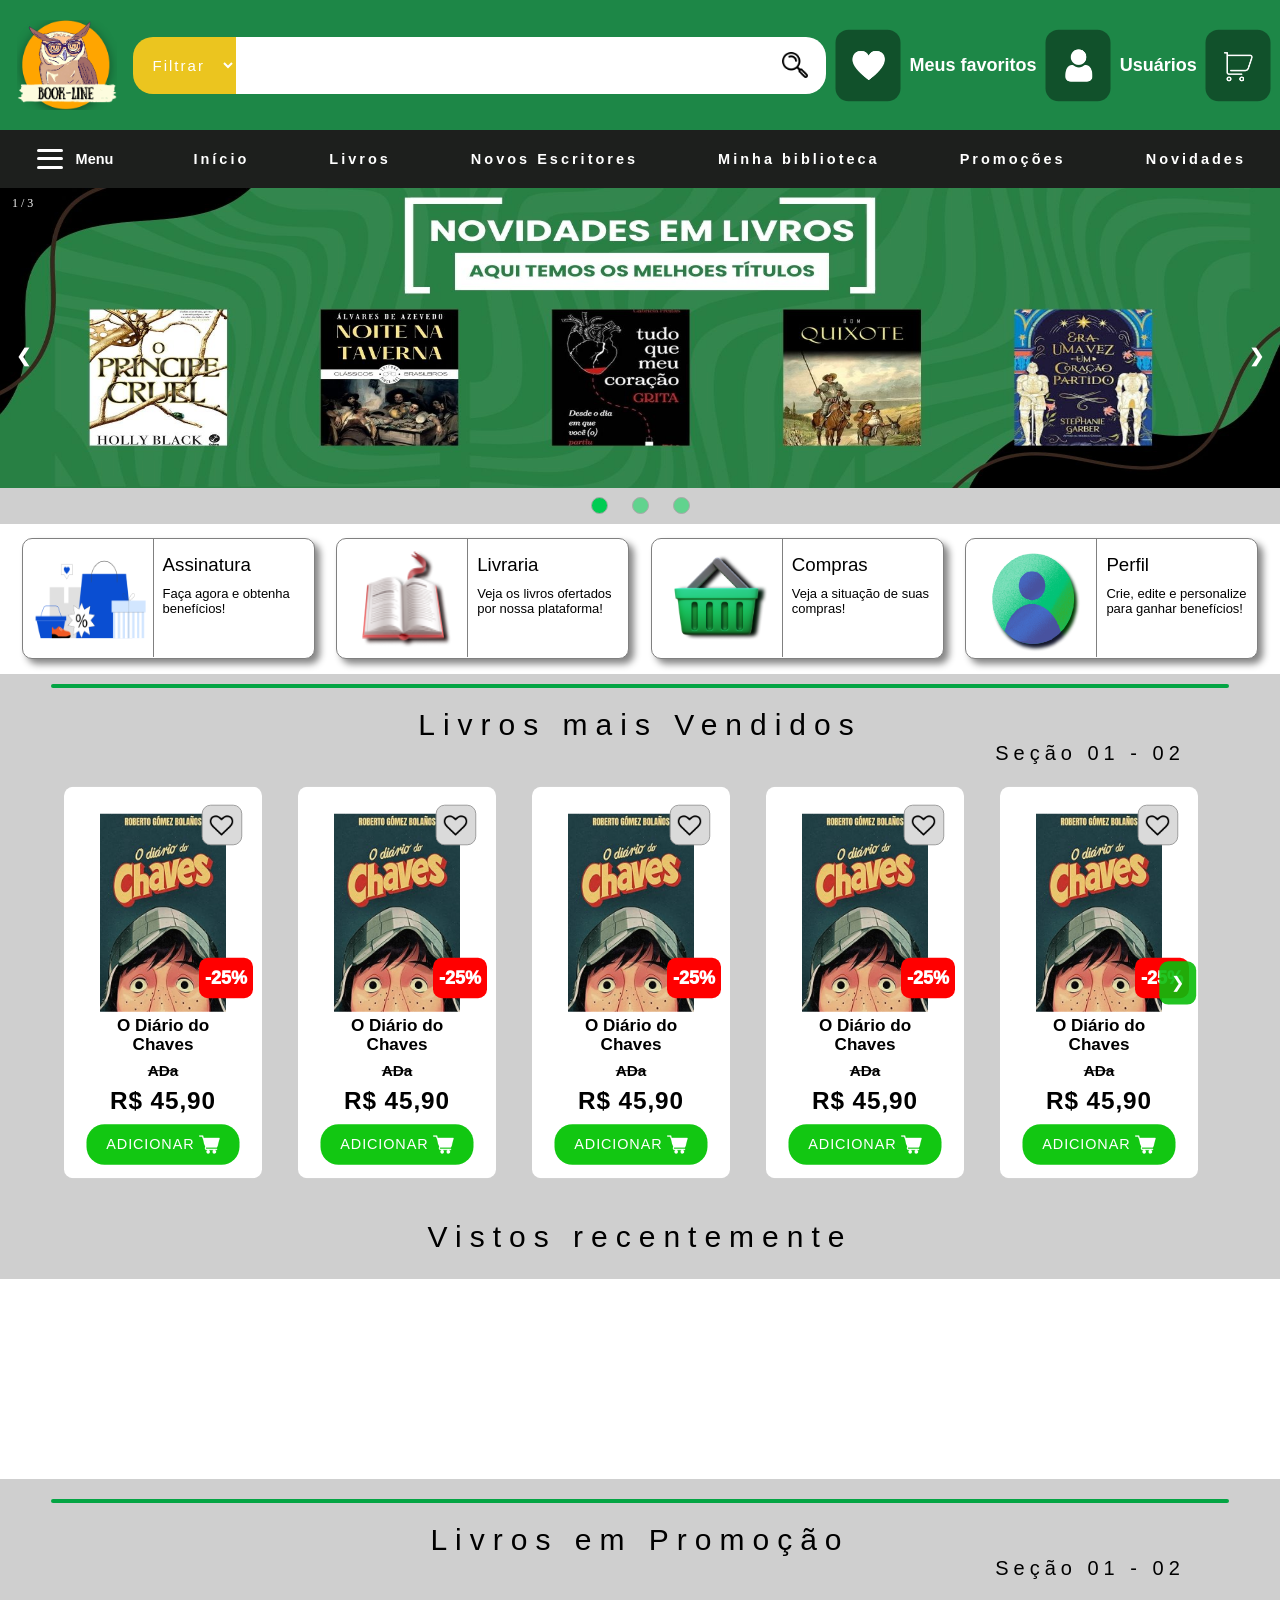
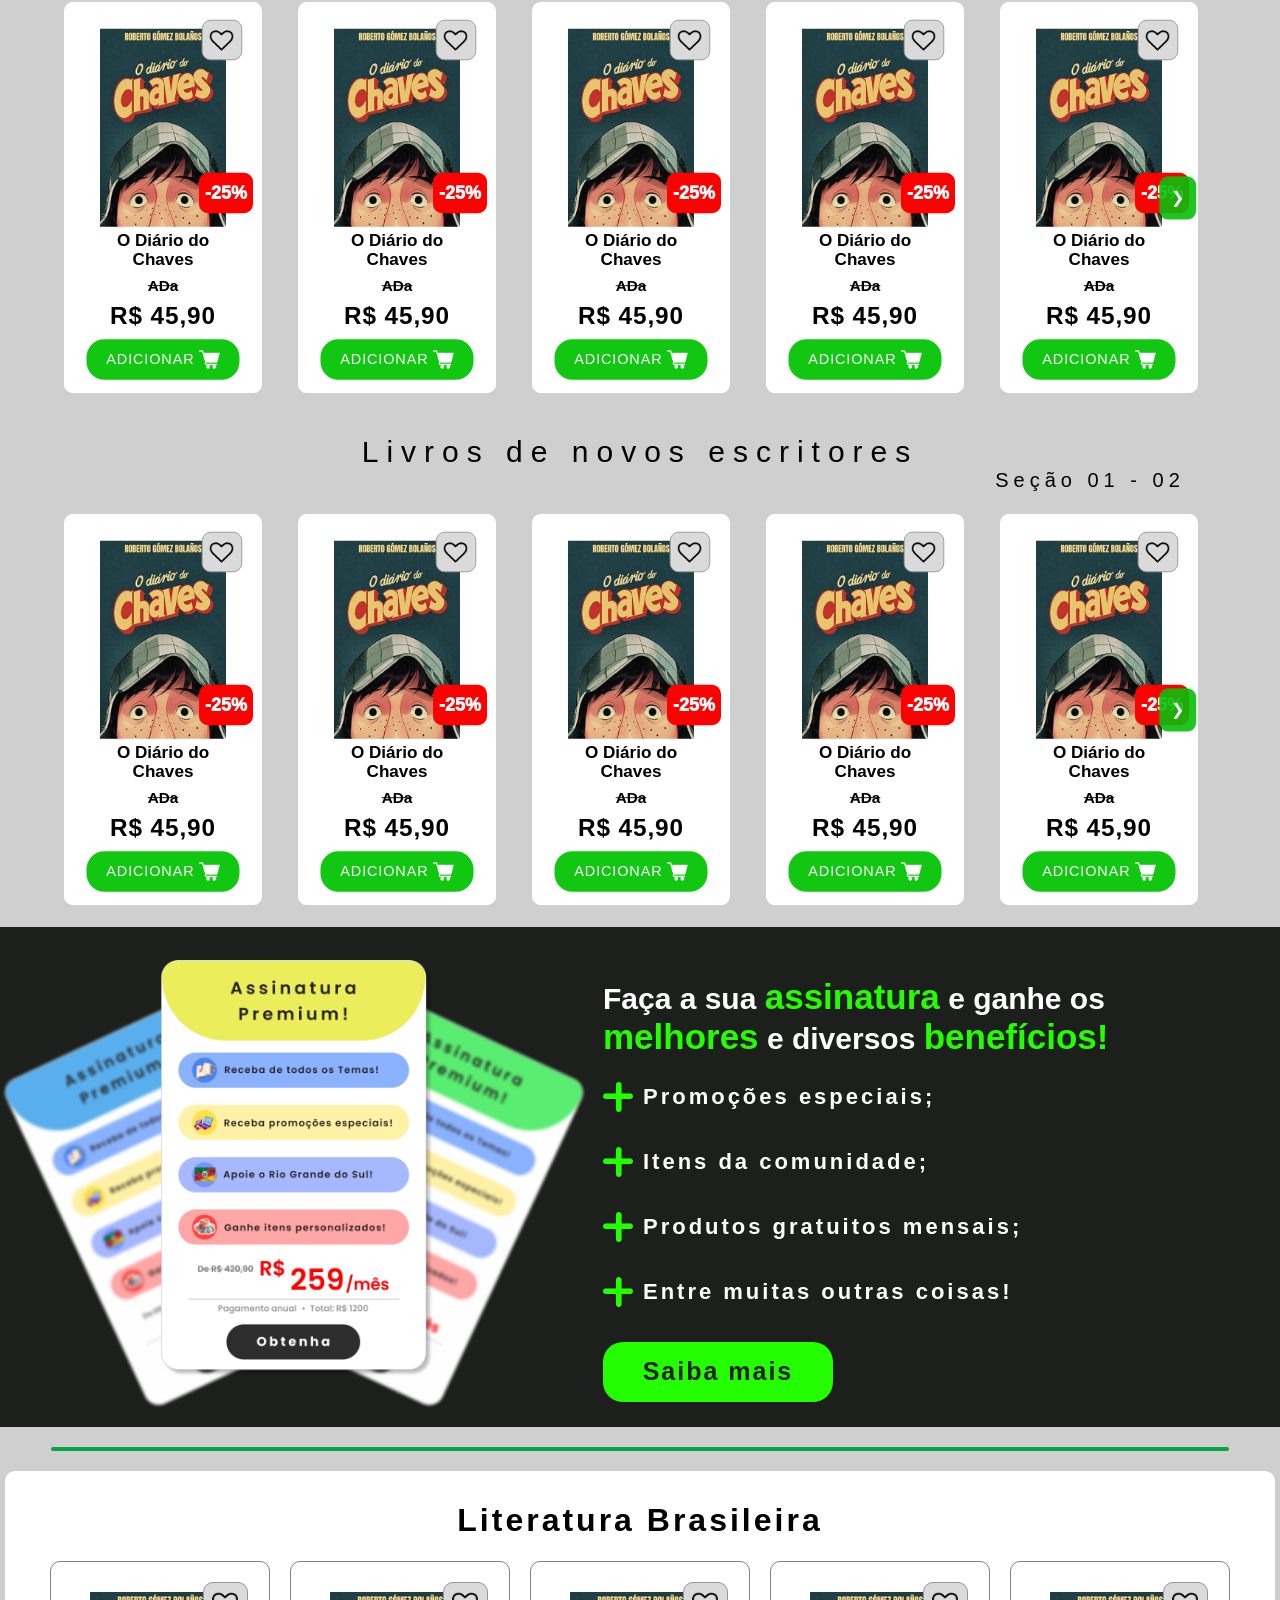
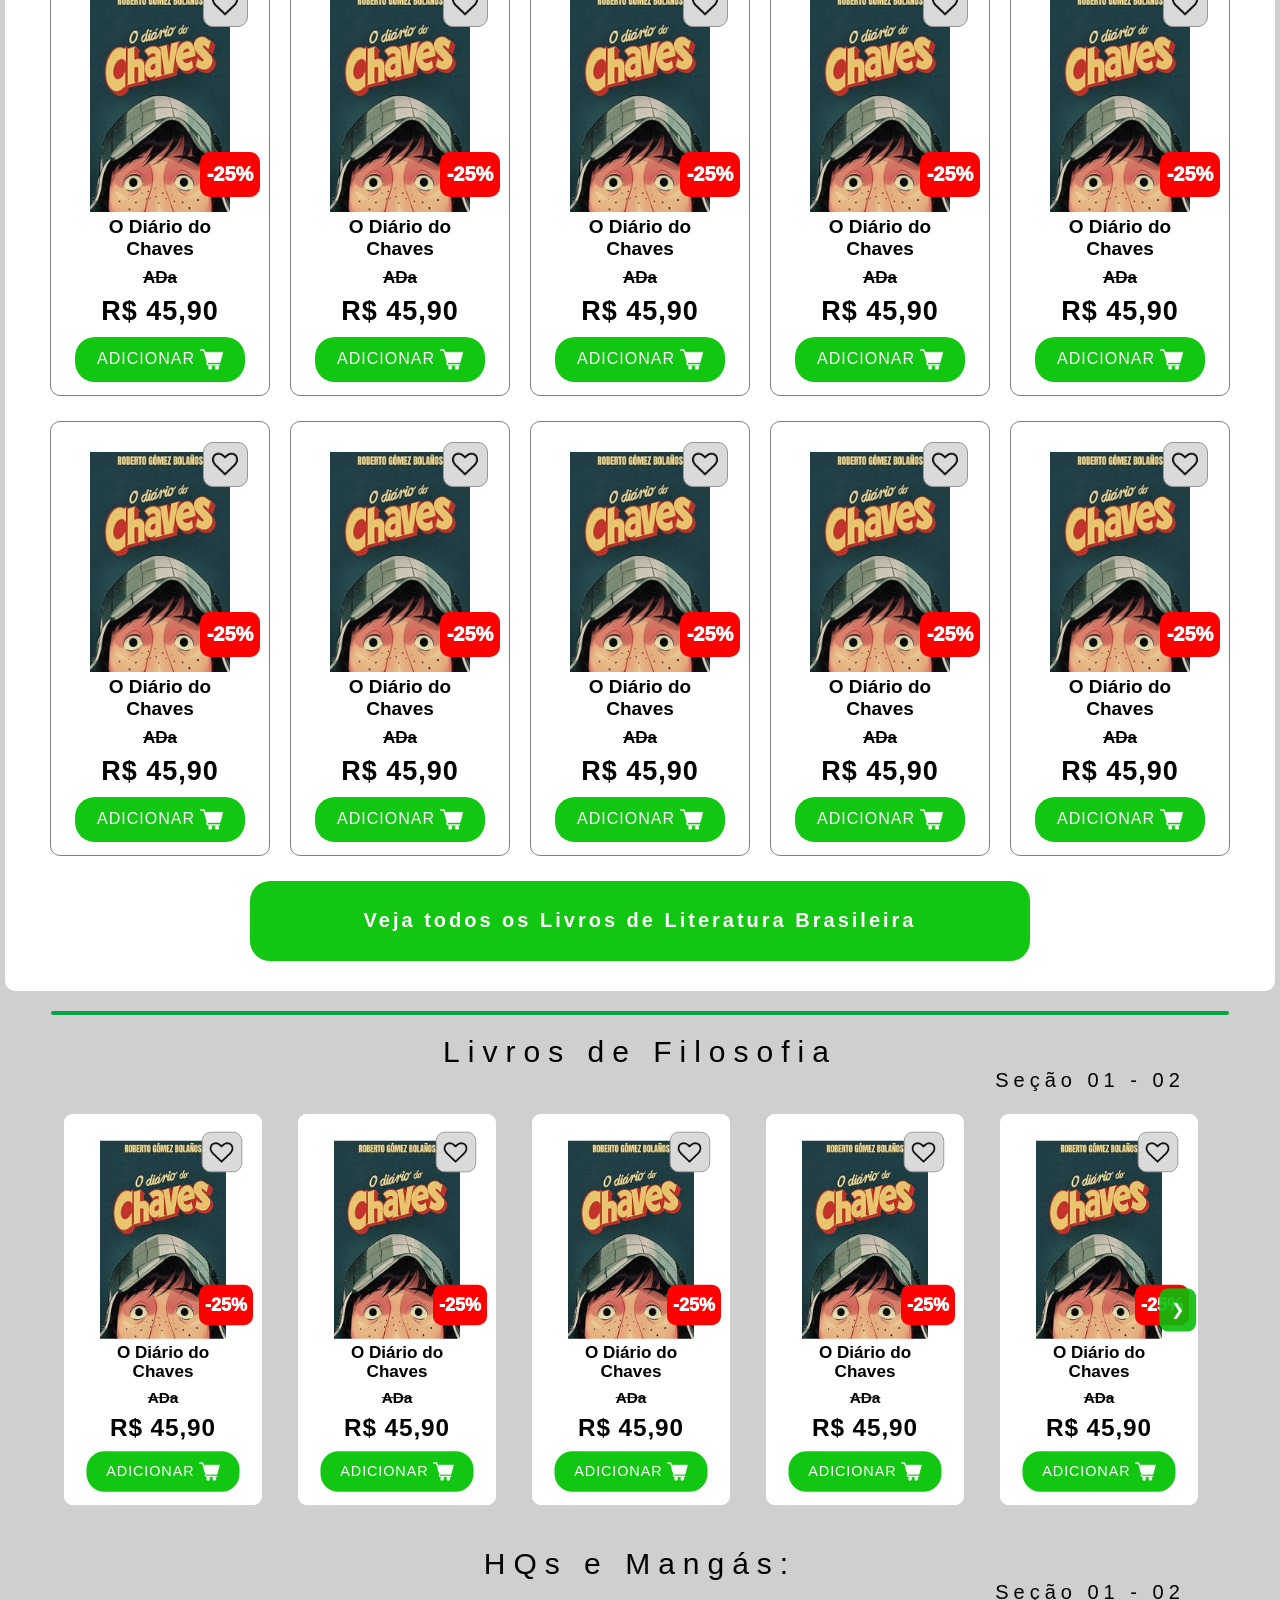
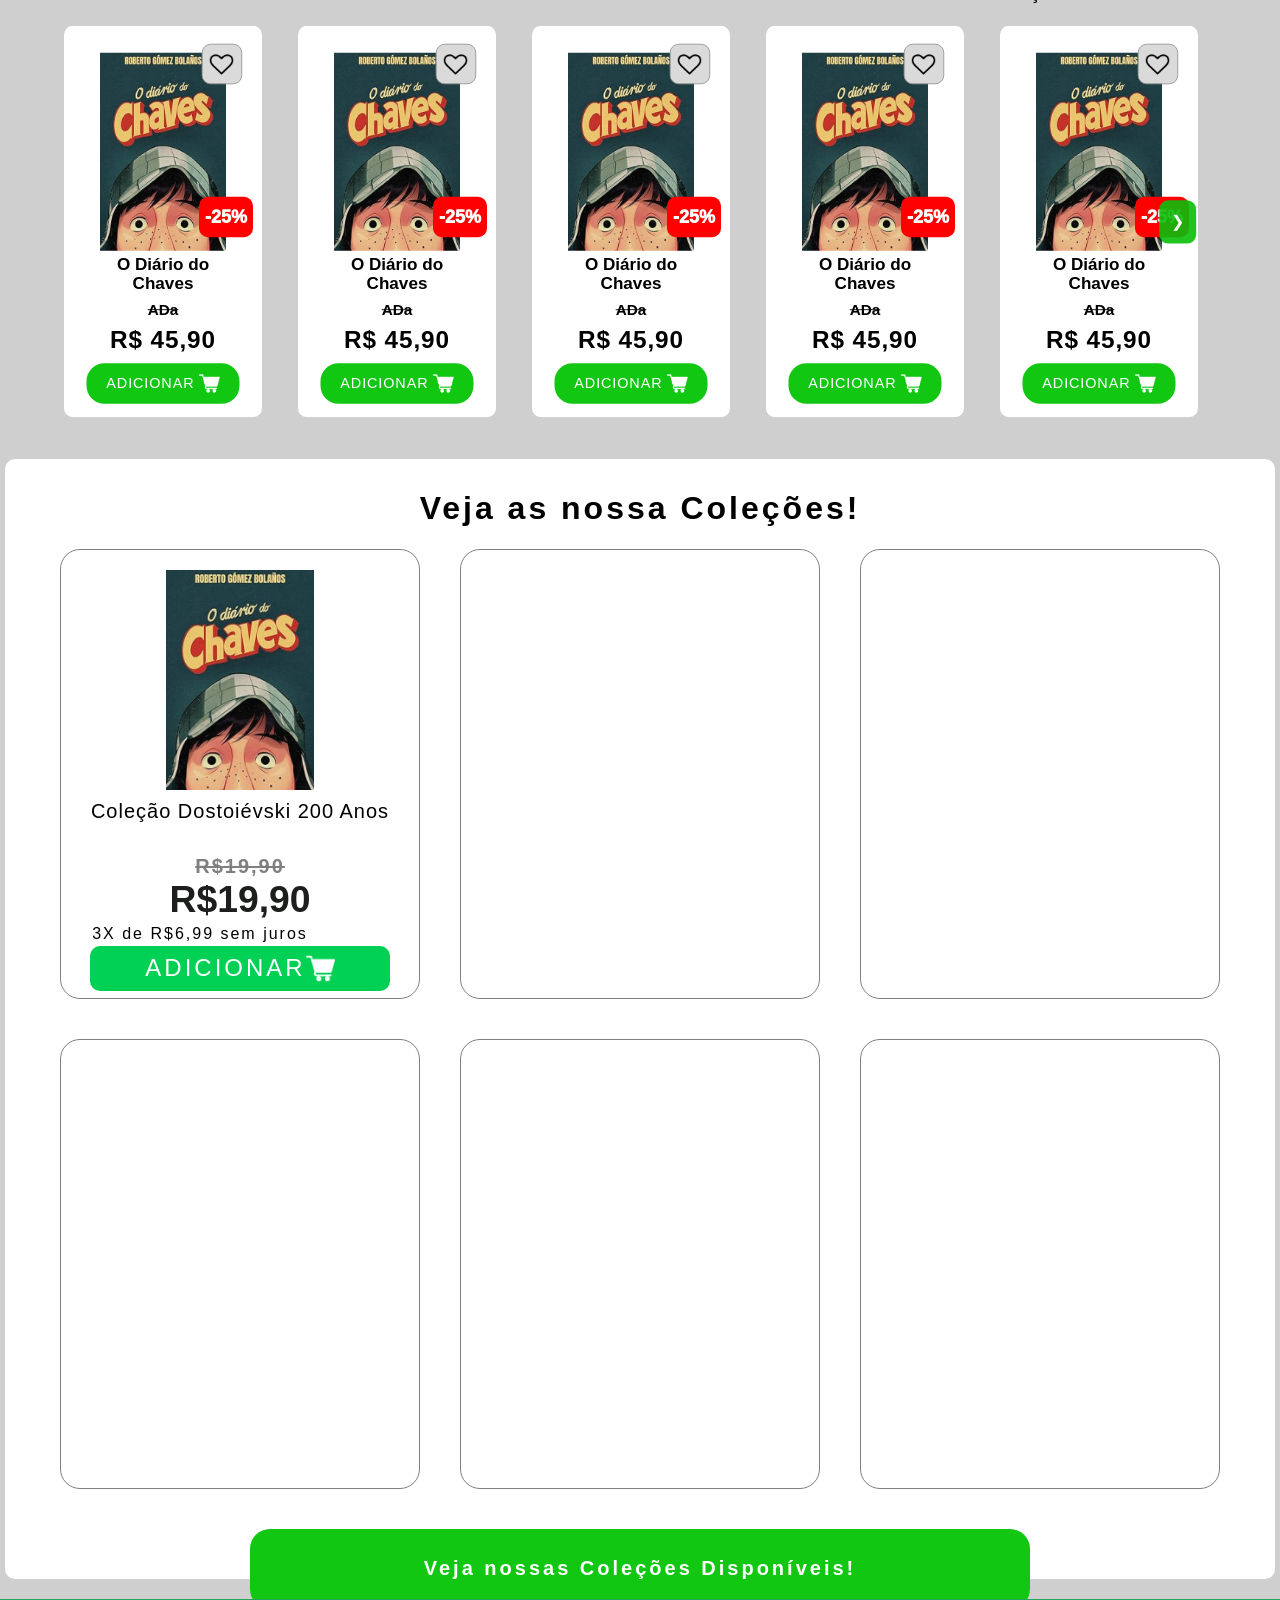
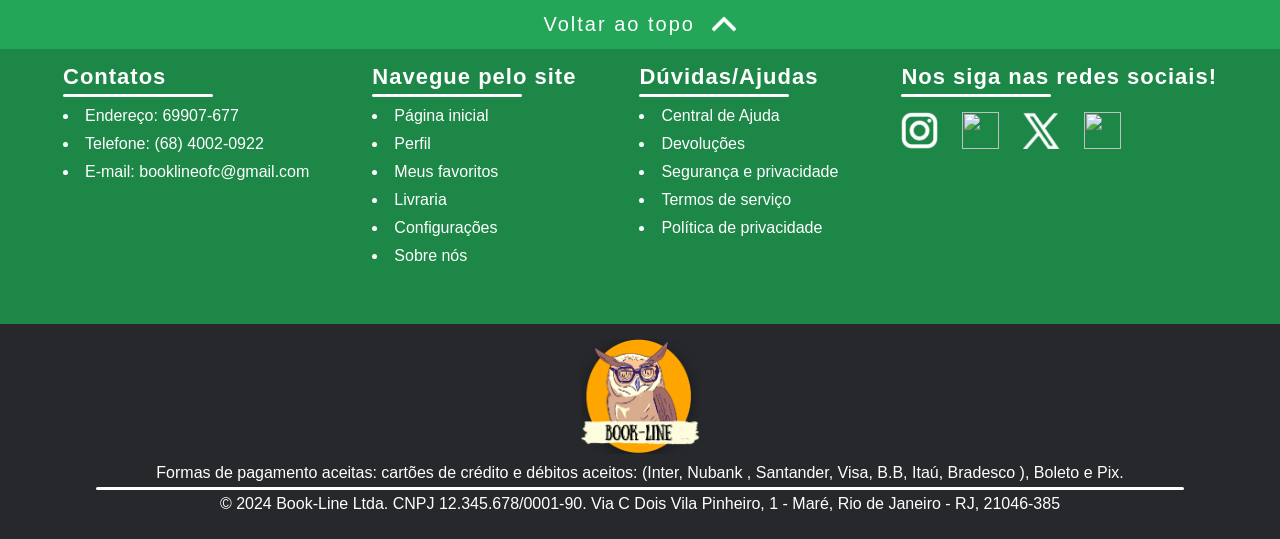
==== commit e702f6c4: "Continuando Página principal" ====
--- a/index.html
+++ b/index.html
@@ -1482,7 +1482,1304 @@
 
       <section class="line-green"></section>
 
-      <div class="container-conjuntos"></div>
+      <!--Inicio da div container-conjuntos-->
+      <div class="container-conjuntos">
+        <h1>Literatura Brasileira</h1>
+    <section class="column-conjunto">
+        <div class="box-product conjunto">
+
+            <!--Inicio da img ( Capa do produto )-->
+            <img src="Front-and/img/DiarioChaves.png">
+            <!--Fim da img ( Capa do produto )-->
+            <!--Inicio da div promotion-box ( Porcentagem da promoção )-->
+            <div class="promotion-box"><p>-25%</p></div>
+            <!--Fim da div promotion-box ( Porcentagem da promoção )-->
+            <!--Inicio da div love-box-->
+            <div class="love-box">
+    
+                
+                <!--Imagem do coração vermelho de favoritar-->
+                <img class="heart-red" src="Front-and/img/silhueta-de-formato-simples-de-coracao.png">
+    
+                <!--Imagem do formato de coração cinza para favoritar-->
+                <img class="heart-gray" src="Front-and/img/contorno-em-forma-de-coracao.png">
+    
+            </div>
+            <!--Fim da div love-box-->
+    
+            <!--Inicio do h1 title-product ( nome do produto )-->
+            <h1 class="title-product">O Diário do Chaves</h1>
+            <!--Fim do h1 title-product ( nome do produto )-->
+            
+            <!--Inicio do h3 ( valor anterior a promoção )-->
+            <h3><del>ADa</del></h3>
+            <!--Fim do h3 ( valor anterior a promoção )-->
+    
+            <!--Inicio do h2 ( Valor atual produto )-->
+            <h2>R$ 45,90</h2>
+            <!--Fim do h2 ( Valor atual produto )-->
+    
+            <!--Inicio da div button-buy ( botão para adicionar ao carrinho )-->
+            <a href="#"><div class="button-buy">
+                ADICIONAR
+                <img src="Front-and/img/cart-comp.png">
+            </div></a>
+            <!--Fim da div button-buy ( botão para adicionar ao carrinho )-->
+    
+        </div>
+        <div class="box-product conjunto">
+
+            <!--Inicio da img ( Capa do produto )-->
+            <img src="Front-and/img/DiarioChaves.png">
+            <!--Fim da img ( Capa do produto )-->
+            <!--Inicio da div promotion-box ( Porcentagem da promoção )-->
+            <div class="promotion-box"><p>-25%</p></div>
+            <!--Fim da div promotion-box ( Porcentagem da promoção )-->
+            <!--Inicio da div love-box-->
+            <div class="love-box">
+    
+                
+                <!--Imagem do coração vermelho de favoritar-->
+                <img class="heart-red" src="Front-and/img/silhueta-de-formato-simples-de-coracao.png">
+    
+                <!--Imagem do formato de coração cinza para favoritar-->
+                <img class="heart-gray" src="Front-and/img/contorno-em-forma-de-coracao.png">
+    
+            </div>
+            <!--Fim da div love-box-->
+    
+            <!--Inicio do h1 title-product ( nome do produto )-->
+            <h1 class="title-product">O Diário do Chaves</h1>
+            <!--Fim do h1 title-product ( nome do produto )-->
+            
+            <!--Inicio do h3 ( valor anterior a promoção )-->
+            <h3><del>ADa</del></h3>
+            <!--Fim do h3 ( valor anterior a promoção )-->
+    
+            <!--Inicio do h2 ( Valor atual produto )-->
+            <h2>R$ 45,90</h2>
+            <!--Fim do h2 ( Valor atual produto )-->
+    
+            <!--Inicio da div button-buy ( botão para adicionar ao carrinho )-->
+            <a href="#"><div class="button-buy">
+                ADICIONAR
+                <img src="Front-and/img/cart-comp.png">
+            </div></a>
+            <!--Fim da div button-buy ( botão para adicionar ao carrinho )-->
+    
+        </div>
+        <div class="box-product conjunto">
+
+            <!--Inicio da img ( Capa do produto )-->
+            <img src="Front-and/img/DiarioChaves.png">
+            <!--Fim da img ( Capa do produto )-->
+            <!--Inicio da div promotion-box ( Porcentagem da promoção )-->
+            <div class="promotion-box"><p>-25%</p></div>
+            <!--Fim da div promotion-box ( Porcentagem da promoção )-->
+            <!--Inicio da div love-box-->
+            <div class="love-box">
+    
+                
+                <!--Imagem do coração vermelho de favoritar-->
+                <img class="heart-red" src="Front-and/img/silhueta-de-formato-simples-de-coracao.png">
+    
+                <!--Imagem do formato de coração cinza para favoritar-->
+                <img class="heart-gray" src="Front-and/img/contorno-em-forma-de-coracao.png">
+    
+            </div>
+            <!--Fim da div love-box-->
+    
+            <!--Inicio do h1 title-product ( nome do produto )-->
+            <h1 class="title-product">O Diário do Chaves</h1>
+            <!--Fim do h1 title-product ( nome do produto )-->
+            
+            <!--Inicio do h3 ( valor anterior a promoção )-->
+            <h3><del>ADa</del></h3>
+            <!--Fim do h3 ( valor anterior a promoção )-->
+    
+            <!--Inicio do h2 ( Valor atual produto )-->
+            <h2>R$ 45,90</h2>
+            <!--Fim do h2 ( Valor atual produto )-->
+    
+            <!--Inicio da div button-buy ( botão para adicionar ao carrinho )-->
+            <a href="#"><div class="button-buy">
+                ADICIONAR
+                <img src="Front-and/img/cart-comp.png">
+            </div></a>
+            <!--Fim da div button-buy ( botão para adicionar ao carrinho )-->
+    
+        </div>
+        <div class="box-product conjunto">
+
+            <!--Inicio da img ( Capa do produto )-->
+            <img src="Front-and/img/DiarioChaves.png">
+            <!--Fim da img ( Capa do produto )-->
+            <!--Inicio da div promotion-box ( Porcentagem da promoção )-->
+            <div class="promotion-box"><p>-25%</p></div>
+            <!--Fim da div promotion-box ( Porcentagem da promoção )-->
+            <!--Inicio da div love-box-->
+            <div class="love-box">
+    
+                
+                <!--Imagem do coração vermelho de favoritar-->
+                <img class="heart-red" src="Front-and/img/silhueta-de-formato-simples-de-coracao.png">
+    
+                <!--Imagem do formato de coração cinza para favoritar-->
+                <img class="heart-gray" src="Front-and/img/contorno-em-forma-de-coracao.png">
+    
+            </div>
+            <!--Fim da div love-box-->
+    
+            <!--Inicio do h1 title-product ( nome do produto )-->
+            <h1 class="title-product">O Diário do Chaves</h1>
+            <!--Fim do h1 title-product ( nome do produto )-->
+            
+            <!--Inicio do h3 ( valor anterior a promoção )-->
+            <h3><del>ADa</del></h3>
+            <!--Fim do h3 ( valor anterior a promoção )-->
+    
+            <!--Inicio do h2 ( Valor atual produto )-->
+            <h2>R$ 45,90</h2>
+            <!--Fim do h2 ( Valor atual produto )-->
+    
+            <!--Inicio da div button-buy ( botão para adicionar ao carrinho )-->
+            <a href="#"><div class="button-buy">
+                ADICIONAR
+                <img src="Front-and/img/cart-comp.png">
+            </div></a>
+            <!--Fim da div button-buy ( botão para adicionar ao carrinho )-->
+    
+        </div>
+        <div class="box-product conjunto">
+
+            <!--Inicio da img ( Capa do produto )-->
+            <img src="Front-and/img/DiarioChaves.png">
+            <!--Fim da img ( Capa do produto )-->
+            <!--Inicio da div promotion-box ( Porcentagem da promoção )-->
+            <div class="promotion-box"><p>-25%</p></div>
+            <!--Fim da div promotion-box ( Porcentagem da promoção )-->
+            <!--Inicio da div love-box-->
+            <div class="love-box">
+    
+                
+                <!--Imagem do coração vermelho de favoritar-->
+                <img class="heart-red" src="Front-and/img/silhueta-de-formato-simples-de-coracao.png">
+    
+                <!--Imagem do formato de coração cinza para favoritar-->
+                <img class="heart-gray" src="Front-and/img/contorno-em-forma-de-coracao.png">
+    
+            </div>
+            <!--Fim da div love-box-->
+    
+            <!--Inicio do h1 title-product ( nome do produto )-->
+            <h1 class="title-product">O Diário do Chaves</h1>
+            <!--Fim do h1 title-product ( nome do produto )-->
+            
+            <!--Inicio do h3 ( valor anterior a promoção )-->
+            <h3><del>ADa</del></h3>
+            <!--Fim do h3 ( valor anterior a promoção )-->
+    
+            <!--Inicio do h2 ( Valor atual produto )-->
+            <h2>R$ 45,90</h2>
+            <!--Fim do h2 ( Valor atual produto )-->
+    
+            <!--Inicio da div button-buy ( botão para adicionar ao carrinho )-->
+            <a href="#"><div class="button-buy">
+                ADICIONAR
+                <img src="Front-and/img/cart-comp.png">
+            </div></a>
+            <!--Fim da div button-buy ( botão para adicionar ao carrinho )-->
+    
+        </div>
+    </section>
+    <section class="column-conjunto">
+        <div class="box-product conjunto">
+
+            <!--Inicio da img ( Capa do produto )-->
+            <img src="Front-and/img/DiarioChaves.png">
+            <!--Fim da img ( Capa do produto )-->
+            <!--Inicio da div promotion-box ( Porcentagem da promoção )-->
+            <div class="promotion-box"><p>-25%</p></div>
+            <!--Fim da div promotion-box ( Porcentagem da promoção )-->
+            <!--Inicio da div love-box-->
+            <div class="love-box">
+    
+                
+                <!--Imagem do coração vermelho de favoritar-->
+                <img class="heart-red" src="Front-and/img/silhueta-de-formato-simples-de-coracao.png">
+    
+                <!--Imagem do formato de coração cinza para favoritar-->
+                <img class="heart-gray" src="Front-and/img/contorno-em-forma-de-coracao.png">
+    
+            </div>
+            <!--Fim da div love-box-->
+    
+            <!--Inicio do h1 title-product ( nome do produto )-->
+            <h1 class="title-product">O Diário do Chaves</h1>
+            <!--Fim do h1 title-product ( nome do produto )-->
+            
+            <!--Inicio do h3 ( valor anterior a promoção )-->
+            <h3><del>ADa</del></h3>
+            <!--Fim do h3 ( valor anterior a promoção )-->
+    
+            <!--Inicio do h2 ( Valor atual produto )-->
+            <h2>R$ 45,90</h2>
+            <!--Fim do h2 ( Valor atual produto )-->
+    
+            <!--Inicio da div button-buy ( botão para adicionar ao carrinho )-->
+            <a href="#"><div class="button-buy">
+                ADICIONAR
+                <img src="Front-and/img/cart-comp.png">
+            </div></a>
+            <!--Fim da div button-buy ( botão para adicionar ao carrinho )-->
+    
+        </div>
+        <div class="box-product conjunto">
+
+            <!--Inicio da img ( Capa do produto )-->
+            <img src="Front-and/img/DiarioChaves.png">
+            <!--Fim da img ( Capa do produto )-->
+            <!--Inicio da div promotion-box ( Porcentagem da promoção )-->
+            <div class="promotion-box"><p>-25%</p></div>
+            <!--Fim da div promotion-box ( Porcentagem da promoção )-->
+            <!--Inicio da div love-box-->
+            <div class="love-box">
+    
+                
+                <!--Imagem do coração vermelho de favoritar-->
+                <img class="heart-red" src="Front-and/img/silhueta-de-formato-simples-de-coracao.png">
+    
+                <!--Imagem do formato de coração cinza para favoritar-->
+                <img class="heart-gray" src="Front-and/img/contorno-em-forma-de-coracao.png">
+    
+            </div>
+            <!--Fim da div love-box-->
+    
+            <!--Inicio do h1 title-product ( nome do produto )-->
+            <h1 class="title-product">O Diário do Chaves</h1>
+            <!--Fim do h1 title-product ( nome do produto )-->
+            
+            <!--Inicio do h3 ( valor anterior a promoção )-->
+            <h3><del>ADa</del></h3>
+            <!--Fim do h3 ( valor anterior a promoção )-->
+    
+            <!--Inicio do h2 ( Valor atual produto )-->
+            <h2>R$ 45,90</h2>
+            <!--Fim do h2 ( Valor atual produto )-->
+    
+            <!--Inicio da div button-buy ( botão para adicionar ao carrinho )-->
+            <a href="#"><div class="button-buy">
+                ADICIONAR
+                <img src="Front-and/img/cart-comp.png">
+            </div></a>
+            <!--Fim da div button-buy ( botão para adicionar ao carrinho )-->
+    
+        </div>
+        <div class="box-product conjunto">
+
+            <!--Inicio da img ( Capa do produto )-->
+            <img src="Front-and/img/DiarioChaves.png">
+            <!--Fim da img ( Capa do produto )-->
+            <!--Inicio da div promotion-box ( Porcentagem da promoção )-->
+            <div class="promotion-box"><p>-25%</p></div>
+            <!--Fim da div promotion-box ( Porcentagem da promoção )-->
+            <!--Inicio da div love-box-->
+            <div class="love-box">
+    
+                
+                <!--Imagem do coração vermelho de favoritar-->
+                <img class="heart-red" src="Front-and/img/silhueta-de-formato-simples-de-coracao.png">
+    
+                <!--Imagem do formato de coração cinza para favoritar-->
+                <img class="heart-gray" src="Front-and/img/contorno-em-forma-de-coracao.png">
+    
+            </div>
+            <!--Fim da div love-box-->
+    
+            <!--Inicio do h1 title-product ( nome do produto )-->
+            <h1 class="title-product">O Diário do Chaves</h1>
+            <!--Fim do h1 title-product ( nome do produto )-->
+            
+            <!--Inicio do h3 ( valor anterior a promoção )-->
+            <h3><del>ADa</del></h3>
+            <!--Fim do h3 ( valor anterior a promoção )-->
+    
+            <!--Inicio do h2 ( Valor atual produto )-->
+            <h2>R$ 45,90</h2>
+            <!--Fim do h2 ( Valor atual produto )-->
+    
+            <!--Inicio da div button-buy ( botão para adicionar ao carrinho )-->
+            <a href="#"><div class="button-buy">
+                ADICIONAR
+                <img src="Front-and/img/cart-comp.png">
+            </div></a>
+            <!--Fim da div button-buy ( botão para adicionar ao carrinho )-->
+    
+        </div>
+        <div class="box-product conjunto">
+
+            <!--Inicio da img ( Capa do produto )-->
+            <img src="Front-and/img/DiarioChaves.png">
+            <!--Fim da img ( Capa do produto )-->
+            <!--Inicio da div promotion-box ( Porcentagem da promoção )-->
+            <div class="promotion-box"><p>-25%</p></div>
+            <!--Fim da div promotion-box ( Porcentagem da promoção )-->
+            <!--Inicio da div love-box-->
+            <div class="love-box">
+    
+                
+                <!--Imagem do coração vermelho de favoritar-->
+                <img class="heart-red" src="Front-and/img/silhueta-de-formato-simples-de-coracao.png">
+    
+                <!--Imagem do formato de coração cinza para favoritar-->
+                <img class="heart-gray" src="Front-and/img/contorno-em-forma-de-coracao.png">
+    
+            </div>
+            <!--Fim da div love-box-->
+    
+            <!--Inicio do h1 title-product ( nome do produto )-->
+            <h1 class="title-product">O Diário do Chaves</h1>
+            <!--Fim do h1 title-product ( nome do produto )-->
+            
+            <!--Inicio do h3 ( valor anterior a promoção )-->
+            <h3><del>ADa</del></h3>
+            <!--Fim do h3 ( valor anterior a promoção )-->
+    
+            <!--Inicio do h2 ( Valor atual produto )-->
+            <h2>R$ 45,90</h2>
+            <!--Fim do h2 ( Valor atual produto )-->
+    
+            <!--Inicio da div button-buy ( botão para adicionar ao carrinho )-->
+            <a href="#"><div class="button-buy">
+                ADICIONAR
+                <img src="Front-and/img/cart-comp.png">
+            </div></a>
+            <!--Fim da div button-buy ( botão para adicionar ao carrinho )-->
+    
+        </div>
+        <div class="box-product conjunto">
+
+            <!--Inicio da img ( Capa do produto )-->
+            <img src="Front-and/img/DiarioChaves.png">
+            <!--Fim da img ( Capa do produto )-->
+            <!--Inicio da div promotion-box ( Porcentagem da promoção )-->
+            <div class="promotion-box"><p>-25%</p></div>
+            <!--Fim da div promotion-box ( Porcentagem da promoção )-->
+            <!--Inicio da div love-box-->
+            <div class="love-box">
+    
+                
+                <!--Imagem do coração vermelho de favoritar-->
+                <img class="heart-red" src="Front-and/img/silhueta-de-formato-simples-de-coracao.png">
+    
+                <!--Imagem do formato de coração cinza para favoritar-->
+                <img class="heart-gray" src="Front-and/img/contorno-em-forma-de-coracao.png">
+    
+            </div>
+            <!--Fim da div love-box-->
+    
+            <!--Inicio do h1 title-product ( nome do produto )-->
+            <h1 class="title-product">O Diário do Chaves</h1>
+            <!--Fim do h1 title-product ( nome do produto )-->
+            
+            <!--Inicio do h3 ( valor anterior a promoção )-->
+            <h3><del>ADa</del></h3>
+            <!--Fim do h3 ( valor anterior a promoção )-->
+    
+            <!--Inicio do h2 ( Valor atual produto )-->
+            <h2>R$ 45,90</h2>
+            <!--Fim do h2 ( Valor atual produto )-->
+    
+            <!--Inicio da div button-buy ( botão para adicionar ao carrinho )-->
+            <a href="#"><div class="button-buy">
+                ADICIONAR
+                <img src="Front-and/img/cart-comp.png">
+            </div></a>
+            <!--Fim da div button-buy ( botão para adicionar ao carrinho )-->
+    
+        </div>
+    </section>
+
+    <div class="button-conjunto">
+        Veja todos os Livros de Literatura Brasileira
+    </div>
+      </div>
+    <!--Fim da div container-conjuntos-->
+
+    <section class="line-green"></section>
+
+    <div id="division-product">Livros de Filosofia</div>
+
+      <div class="section-indicator" id="section-indicator4">Seção 01 - 02</div>
+
+        <div class="carousel-container">
+            <button class="prev4" >❮</button>
+            <div class="carousel4">
+          
+            <div class="box-product">
+
+                <!--Inicio da img ( Capa do produto )-->
+                <img src="Front-and/img/DiarioChaves.png">
+                <!--Fim da img ( Capa do produto )-->
+                <!--Inicio da div promotion-box ( Porcentagem da promoção )-->
+                <div class="promotion-box"><p>-25%</p></div>
+                <!--Fim da div promotion-box ( Porcentagem da promoção )-->
+                <!--Inicio da div love-box-->
+                <div class="love-box">
+        
+                    
+                    <!--Imagem do coração vermelho de favoritar-->
+                    <img class="heart-red" src="Front-and/img/silhueta-de-formato-simples-de-coracao.png">
+        
+                    <!--Imagem do formato de coração cinza para favoritar-->
+                    <img class="heart-gray" src="Front-and/img/contorno-em-forma-de-coracao.png">
+        
+                </div>
+                <!--Fim da div love-box-->
+        
+                <!--Inicio do h1 title-product ( nome do produto )-->
+                <h1 class="title-product">O Diário do Chaves</h1>
+                <!--Fim do h1 title-product ( nome do produto )-->
+                
+                <!--Inicio do h3 ( valor anterior a promoção )-->
+                <h3><del>ADa</del></h3>
+                <!--Fim do h3 ( valor anterior a promoção )-->
+        
+                <!--Inicio do h2 ( Valor atual produto )-->
+                <h2>R$ 45,90</h2>
+                <!--Fim do h2 ( Valor atual produto )-->
+        
+                <!--Inicio da div button-buy ( botão para adicionar ao carrinho )-->
+                <a href="#"><div class="button-buy">
+                    ADICIONAR
+                    <img src="Front-and/img/cart-comp.png">
+                </div></a>
+                <!--Fim da div button-buy ( botão para adicionar ao carrinho )-->
+        
+            </div>
+            <div class="box-product">
+
+                <!--Inicio da img ( Capa do produto )-->
+                <img src="Front-and/img/DiarioChaves.png">
+                <!--Fim da img ( Capa do produto )-->
+                <!--Inicio da div promotion-box ( Porcentagem da promoção )-->
+                <div class="promotion-box"><p>-25%</p></div>
+                <!--Fim da div promotion-box ( Porcentagem da promoção )-->
+                <!--Inicio da div love-box-->
+                <div class="love-box">
+        
+                    
+                    <!--Imagem do coração vermelho de favoritar-->
+                    <img class="heart-red" src="Front-and/img/silhueta-de-formato-simples-de-coracao.png">
+        
+                    <!--Imagem do formato de coração cinza para favoritar-->
+                    <img class="heart-gray" src="Front-and/img/contorno-em-forma-de-coracao.png">
+        
+                </div>
+                <!--Fim da div love-box-->
+        
+                <!--Inicio do h1 title-product ( nome do produto )-->
+                <h1 class="title-product">O Diário do Chaves</h1>
+                <!--Fim do h1 title-product ( nome do produto )-->
+                
+                <!--Inicio do h3 ( valor anterior a promoção )-->
+                <h3><del>ADa</del></h3>
+                <!--Fim do h3 ( valor anterior a promoção )-->
+        
+                <!--Inicio do h2 ( Valor atual produto )-->
+                <h2>R$ 45,90</h2>
+                <!--Fim do h2 ( Valor atual produto )-->
+        
+                <!--Inicio da div button-buy ( botão para adicionar ao carrinho )-->
+                <a href="#"><div class="button-buy">
+                    ADICIONAR
+                    <img src="Front-and/img/cart-comp.png">
+                </div></a>
+                <!--Fim da div button-buy ( botão para adicionar ao carrinho )-->
+        
+            </div>
+            <div class="box-product">
+
+                <!--Inicio da img ( Capa do produto )-->
+                <img src="Front-and/img/DiarioChaves.png">
+                <!--Fim da img ( Capa do produto )-->
+                <!--Inicio da div promotion-box ( Porcentagem da promoção )-->
+                <div class="promotion-box"><p>-25%</p></div>
+                <!--Fim da div promotion-box ( Porcentagem da promoção )-->
+                <!--Inicio da div love-box-->
+                <div class="love-box">
+        
+                    
+                    <!--Imagem do coração vermelho de favoritar-->
+                    <img class="heart-red" src="Front-and/img/silhueta-de-formato-simples-de-coracao.png">
+        
+                    <!--Imagem do formato de coração cinza para favoritar-->
+                    <img class="heart-gray" src="Front-and/img/contorno-em-forma-de-coracao.png">
+        
+                </div>
+                <!--Fim da div love-box-->
+        
+                <!--Inicio do h1 title-product ( nome do produto )-->
+                <h1 class="title-product">O Diário do Chaves</h1>
+                <!--Fim do h1 title-product ( nome do produto )-->
+                
+                <!--Inicio do h3 ( valor anterior a promoção )-->
+                <h3><del>ADa</del></h3>
+                <!--Fim do h3 ( valor anterior a promoção )-->
+        
+                <!--Inicio do h2 ( Valor atual produto )-->
+                <h2>R$ 45,90</h2>
+                <!--Fim do h2 ( Valor atual produto )-->
+        
+                <!--Inicio da div button-buy ( botão para adicionar ao carrinho )-->
+                <a href="#"><div class="button-buy">
+                    ADICIONAR
+                    <img src="Front-and/img/cart-comp.png">
+                </div></a>
+                <!--Fim da div button-buy ( botão para adicionar ao carrinho )-->
+        
+            </div>
+            <div class="box-product">
+
+                <!--Inicio da img ( Capa do produto )-->
+                <img src="Front-and/img/DiarioChaves.png">
+                <!--Fim da img ( Capa do produto )-->
+                <!--Inicio da div promotion-box ( Porcentagem da promoção )-->
+                <div class="promotion-box"><p>-25%</p></div>
+                <!--Fim da div promotion-box ( Porcentagem da promoção )-->
+                <!--Inicio da div love-box-->
+                <div class="love-box">
+        
+                    
+                    <!--Imagem do coração vermelho de favoritar-->
+                    <img class="heart-red" src="Front-and/img/silhueta-de-formato-simples-de-coracao.png">
+        
+                    <!--Imagem do formato de coração cinza para favoritar-->
+                    <img class="heart-gray" src="Front-and/img/contorno-em-forma-de-coracao.png">
+        
+                </div>
+                <!--Fim da div love-box-->
+        
+                <!--Inicio do h1 title-product ( nome do produto )-->
+                <h1 class="title-product">O Diário do Chaves</h1>
+                <!--Fim do h1 title-product ( nome do produto )-->
+                
+                <!--Inicio do h3 ( valor anterior a promoção )-->
+                <h3><del>ADa</del></h3>
+                <!--Fim do h3 ( valor anterior a promoção )-->
+        
+                <!--Inicio do h2 ( Valor atual produto )-->
+                <h2>R$ 45,90</h2>
+                <!--Fim do h2 ( Valor atual produto )-->
+        
+                <!--Inicio da div button-buy ( botão para adicionar ao carrinho )-->
+                <a href="#"><div class="button-buy">
+                    ADICIONAR
+                    <img src="Front-and/img/cart-comp.png">
+                </div></a>
+                <!--Fim da div button-buy ( botão para adicionar ao carrinho )-->
+        
+            </div>
+            <div class="box-product">
+
+                <!--Inicio da img ( Capa do produto )-->
+                <img src="Front-and/img/DiarioChaves.png">
+                <!--Fim da img ( Capa do produto )-->
+                <!--Inicio da div promotion-box ( Porcentagem da promoção )-->
+                <div class="promotion-box"><p>-25%</p></div>
+                <!--Fim da div promotion-box ( Porcentagem da promoção )-->
+                <!--Inicio da div love-box-->
+                <div class="love-box">
+        
+                    
+                    <!--Imagem do coração vermelho de favoritar-->
+                    <img class="heart-red" src="Front-and/img/silhueta-de-formato-simples-de-coracao.png">
+        
+                    <!--Imagem do formato de coração cinza para favoritar-->
+                    <img class="heart-gray" src="Front-and/img/contorno-em-forma-de-coracao.png">
+        
+                </div>
+                <!--Fim da div love-box-->
+        
+                <!--Inicio do h1 title-product ( nome do produto )-->
+                <h1 class="title-product">O Diário do Chaves</h1>
+                <!--Fim do h1 title-product ( nome do produto )-->
+                
+                <!--Inicio do h3 ( valor anterior a promoção )-->
+                <h3><del>ADa</del></h3>
+                <!--Fim do h3 ( valor anterior a promoção )-->
+        
+                <!--Inicio do h2 ( Valor atual produto )-->
+                <h2>R$ 45,90</h2>
+                <!--Fim do h2 ( Valor atual produto )-->
+        
+                <!--Inicio da div button-buy ( botão para adicionar ao carrinho )-->
+                <a href="#"><div class="button-buy">
+                    ADICIONAR
+                    <img src="Front-and/img/cart-comp.png">
+                </div></a>
+                <!--Fim da div button-buy ( botão para adicionar ao carrinho )-->
+        
+            </div>
+            <div class="box-product">
+
+                <!--Inicio da img ( Capa do produto )-->
+                <img src="Front-and/img/Extraordinario.jpg">
+                <!--Fim da img ( Capa do produto )-->
+                <!--Inicio da div promotion-box ( Porcentagem da promoção )-->
+                <div class="promotion-box"><p>-25%</p></div>
+                <!--Fim da div promotion-box ( Porcentagem da promoção )-->
+                <!--Inicio da div love-box-->
+                <div class="love-box">
+        
+                    
+                    <!--Imagem do coração vermelho de favoritar-->
+                    <img class="heart-red" src="Front-and/img/silhueta-de-formato-simples-de-coracao.png">
+        
+                    <!--Imagem do formato de coração cinza para favoritar-->
+                    <img class="heart-gray" src="Front-and/img/contorno-em-forma-de-coracao.png">
+        
+                </div>
+                <!--Fim da div love-box-->
+        
+                <!--Inicio do h1 title-product ( nome do produto )-->
+                <h1 class="title-product">O Diário do Chaves</h1>
+                <!--Fim do h1 title-product ( nome do produto )-->
+                
+                <!--Inicio do h3 ( valor anterior a promoção )-->
+                <h3><del>ADa</del></h3>
+                <!--Fim do h3 ( valor anterior a promoção )-->
+        
+                <!--Inicio do h2 ( Valor atual produto )-->
+                <h2>R$ 45,90</h2>
+                <!--Fim do h2 ( Valor atual produto )-->
+        
+                <!--Inicio da div button-buy ( botão para adicionar ao carrinho )-->
+                <a href="#"><div class="button-buy">
+                    ADICIONAR
+                    <img src="Front-and/img/cart-comp.png">
+                </div></a>
+                <!--Fim da div button-buy ( botão para adicionar ao carrinho )-->
+        
+            </div>
+            <div class="box-product">
+
+                <!--Inicio da img ( Capa do produto )-->
+                <img src="Front-and/img/Extraordinario.jpg">
+                <!--Fim da img ( Capa do produto )-->
+                <!--Inicio da div promotion-box ( Porcentagem da promoção )-->
+                <div class="promotion-box"><p>-25%</p></div>
+                <!--Fim da div promotion-box ( Porcentagem da promoção )-->
+                <!--Inicio da div love-box-->
+                <div class="love-box">
+        
+                    
+                    <!--Imagem do coração vermelho de favoritar-->
+                    <img class="heart-red" src="Front-and/img/silhueta-de-formato-simples-de-coracao.png">
+        
+                    <!--Imagem do formato de coração cinza para favoritar-->
+                    <img class="heart-gray" src="Front-and/img/contorno-em-forma-de-coracao.png">
+        
+                </div>
+                <!--Fim da div love-box-->
+        
+                <!--Inicio do h1 title-product ( nome do produto )-->
+                <h1 class="title-product">O Diário do Chaves</h1>
+                <!--Fim do h1 title-product ( nome do produto )-->
+                
+                <!--Inicio do h3 ( valor anterior a promoção )-->
+                <h3><del>ADa</del></h3>
+                <!--Fim do h3 ( valor anterior a promoção )-->
+        
+                <!--Inicio do h2 ( Valor atual produto )-->
+                <h2>R$ 45,90</h2>
+                <!--Fim do h2 ( Valor atual produto )-->
+        
+                <!--Inicio da div button-buy ( botão para adicionar ao carrinho )-->
+                <a href="#"><div class="button-buy">
+                    ADICIONAR
+                    <img src="Front-and/img/cart-comp.png">
+                </div></a>
+                <!--Fim da div button-buy ( botão para adicionar ao carrinho )-->
+        
+            </div>
+            <div class="box-product">
+
+                <!--Inicio da img ( Capa do produto )-->
+                <img src="Front-and/img/Extraordinario.jpg">
+                <!--Fim da img ( Capa do produto )-->
+                <!--Inicio da div promotion-box ( Porcentagem da promoção )-->
+                <div class="promotion-box"><p>-25%</p></div>
+                <!--Fim da div promotion-box ( Porcentagem da promoção )-->
+                <!--Inicio da div love-box-->
+                <div class="love-box">
+        
+                    
+                    <!--Imagem do coração vermelho de favoritar-->
+                    <img class="heart-red" src="Front-and/img/silhueta-de-formato-simples-de-coracao.png">
+        
+                    <!--Imagem do formato de coração cinza para favoritar-->
+                    <img class="heart-gray" src="Front-and/img/contorno-em-forma-de-coracao.png">
+        
+                </div>
+                <!--Fim da div love-box-->
+        
+                <!--Inicio do h1 title-product ( nome do produto )-->
+                <h1 class="title-product">O Diário do Chaves</h1>
+                <!--Fim do h1 title-product ( nome do produto )-->
+                
+                <!--Inicio do h3 ( valor anterior a promoção )-->
+                <h3><del>ADa</del></h3>
+                <!--Fim do h3 ( valor anterior a promoção )-->
+        
+                <!--Inicio do h2 ( Valor atual produto )-->
+                <h2>R$ 45,90</h2>
+                <!--Fim do h2 ( Valor atual produto )-->
+        
+                <!--Inicio da div button-buy ( botão para adicionar ao carrinho )-->
+                <a href="#"><div class="button-buy">
+                    ADICIONAR
+                    <img src="Front-and/img/cart-comp.png">
+                </div></a>
+                <!--Fim da div button-buy ( botão para adicionar ao carrinho )-->
+        
+            </div>
+            <div class="box-product">
+
+                <!--Inicio da img ( Capa do produto )-->
+                <img src="Front-and/img/Extraordinario.jpg">
+                <!--Fim da img ( Capa do produto )-->
+                <!--Inicio da div promotion-box ( Porcentagem da promoção )-->
+                <div class="promotion-box"><p>-25%</p></div>
+                <!--Fim da div promotion-box ( Porcentagem da promoção )-->
+                <!--Inicio da div love-box-->
+                <div class="love-box">
+        
+                    
+                    <!--Imagem do coração vermelho de favoritar-->
+                    <img class="heart-red" src="Front-and/img/silhueta-de-formato-simples-de-coracao.png">
+        
+                    <!--Imagem do formato de coração cinza para favoritar-->
+                    <img class="heart-gray" src="Front-and/img/contorno-em-forma-de-coracao.png">
+        
+                </div>
+                <!--Fim da div love-box-->
+        
+                <!--Inicio do h1 title-product ( nome do produto )-->
+                <h1 class="title-product">O Diário do Chaves</h1>
+                <!--Fim do h1 title-product ( nome do produto )-->
+                
+                <!--Inicio do h3 ( valor anterior a promoção )-->
+                <h3><del>ADa</del></h3>
+                <!--Fim do h3 ( valor anterior a promoção )-->
+        
+                <!--Inicio do h2 ( Valor atual produto )-->
+                <h2>R$ 45,90</h2>
+                <!--Fim do h2 ( Valor atual produto )-->
+        
+                <!--Inicio da div button-buy ( botão para adicionar ao carrinho )-->
+                <a href="#"><div class="button-buy">
+                    ADICIONAR
+                    <img src="Front-and/img/cart-comp.png">
+                </div></a>
+                <!--Fim da div button-buy ( botão para adicionar ao carrinho )-->
+        
+            </div>
+            <div class="box-product">
+
+                <!--Inicio da img ( Capa do produto )-->
+                <img src="Front-and/img/Extraordinario.jpg">
+                <!--Fim da img ( Capa do produto )-->
+                <!--Inicio da div promotion-box ( Porcentagem da promoção )-->
+                <div class="promotion-box"><p>-25%</p></div>
+                <!--Fim da div promotion-box ( Porcentagem da promoção )-->
+                <!--Inicio da div love-box-->
+                <div class="love-box">
+        
+                    
+                    <!--Imagem do coração vermelho de favoritar-->
+                    <img class="heart-red" src="Front-and/img/silhueta-de-formato-simples-de-coracao.png">
+        
+                    <!--Imagem do formato de coração cinza para favoritar-->
+                    <img class="heart-gray" src="Front-and/img/contorno-em-forma-de-coracao.png">
+        
+                </div>
+                <!--Fim da div love-box-->
+        
+                <!--Inicio do h1 title-product ( nome do produto )-->
+                <h1 class="title-product">O Diário do Chaves</h1>
+                <!--Fim do h1 title-product ( nome do produto )-->
+                
+                <!--Inicio do h3 ( valor anterior a promoção )-->
+                <h3><del>ADa</del></h3>
+                <!--Fim do h3 ( valor anterior a promoção )-->
+        
+                <!--Inicio do h2 ( Valor atual produto )-->
+                <h2>R$ 45,90</h2>
+                <!--Fim do h2 ( Valor atual produto )-->
+        
+                <!--Inicio da div button-buy ( botão para adicionar ao carrinho )-->
+                <a href="#"><div class="button-buy">
+                    ADICIONAR
+                    <img src="Front-and/img/cart-comp.png">
+                </div></a>
+                <!--Fim da div button-buy ( botão para adicionar ao carrinho )-->
+        
+            </div>
+        </div>
+
+        <button class="next4">❯</button>
+      </div>
+
+      <div id="division-product">HQs e Mangás:</div>
+
+      <div class="section-indicator" id="section-indicator5">Seção 01 - 02</div>
+
+      <div class="carousel-container">
+        <button class="prev5" >❮</button>
+        <div class="carousel5">
+      
+        <div class="box-product">
+
+            <!--Inicio da img ( Capa do produto )-->
+            <img src="Front-and/img/DiarioChaves.png">
+            <!--Fim da img ( Capa do produto )-->
+            <!--Inicio da div promotion-box ( Porcentagem da promoção )-->
+            <div class="promotion-box"><p>-25%</p></div>
+            <!--Fim da div promotion-box ( Porcentagem da promoção )-->
+            <!--Inicio da div love-box-->
+            <div class="love-box">
+    
+                
+                <!--Imagem do coração vermelho de favoritar-->
+                <img class="heart-red" src="Front-and/img/silhueta-de-formato-simples-de-coracao.png">
+    
+                <!--Imagem do formato de coração cinza para favoritar-->
+                <img class="heart-gray" src="Front-and/img/contorno-em-forma-de-coracao.png">
+    
+            </div>
+            <!--Fim da div love-box-->
+    
+            <!--Inicio do h1 title-product ( nome do produto )-->
+            <h1 class="title-product">O Diário do Chaves</h1>
+            <!--Fim do h1 title-product ( nome do produto )-->
+            
+            <!--Inicio do h3 ( valor anterior a promoção )-->
+            <h3><del>ADa</del></h3>
+            <!--Fim do h3 ( valor anterior a promoção )-->
+    
+            <!--Inicio do h2 ( Valor atual produto )-->
+            <h2>R$ 45,90</h2>
+            <!--Fim do h2 ( Valor atual produto )-->
+    
+            <!--Inicio da div button-buy ( botão para adicionar ao carrinho )-->
+            <a href="#"><div class="button-buy">
+                ADICIONAR
+                <img src="Front-and/img/cart-comp.png">
+            </div></a>
+            <!--Fim da div button-buy ( botão para adicionar ao carrinho )-->
+    
+        </div>
+        <div class="box-product">
+
+            <!--Inicio da img ( Capa do produto )-->
+            <img src="Front-and/img/DiarioChaves.png">
+            <!--Fim da img ( Capa do produto )-->
+            <!--Inicio da div promotion-box ( Porcentagem da promoção )-->
+            <div class="promotion-box"><p>-25%</p></div>
+            <!--Fim da div promotion-box ( Porcentagem da promoção )-->
+            <!--Inicio da div love-box-->
+            <div class="love-box">
+    
+                
+                <!--Imagem do coração vermelho de favoritar-->
+                <img class="heart-red" src="Front-and/img/silhueta-de-formato-simples-de-coracao.png">
+    
+                <!--Imagem do formato de coração cinza para favoritar-->
+                <img class="heart-gray" src="Front-and/img/contorno-em-forma-de-coracao.png">
+    
+            </div>
+            <!--Fim da div love-box-->
+    
+            <!--Inicio do h1 title-product ( nome do produto )-->
+            <h1 class="title-product">O Diário do Chaves</h1>
+            <!--Fim do h1 title-product ( nome do produto )-->
+            
+            <!--Inicio do h3 ( valor anterior a promoção )-->
+            <h3><del>ADa</del></h3>
+            <!--Fim do h3 ( valor anterior a promoção )-->
+    
+            <!--Inicio do h2 ( Valor atual produto )-->
+            <h2>R$ 45,90</h2>
+            <!--Fim do h2 ( Valor atual produto )-->
+    
+            <!--Inicio da div button-buy ( botão para adicionar ao carrinho )-->
+            <a href="#"><div class="button-buy">
+                ADICIONAR
+                <img src="Front-and/img/cart-comp.png">
+            </div></a>
+            <!--Fim da div button-buy ( botão para adicionar ao carrinho )-->
+    
+        </div>
+        <div class="box-product">
+
+            <!--Inicio da img ( Capa do produto )-->
+            <img src="Front-and/img/DiarioChaves.png">
+            <!--Fim da img ( Capa do produto )-->
+            <!--Inicio da div promotion-box ( Porcentagem da promoção )-->
+            <div class="promotion-box"><p>-25%</p></div>
+            <!--Fim da div promotion-box ( Porcentagem da promoção )-->
+            <!--Inicio da div love-box-->
+            <div class="love-box">
+    
+                
+                <!--Imagem do coração vermelho de favoritar-->
+                <img class="heart-red" src="Front-and/img/silhueta-de-formato-simples-de-coracao.png">
+    
+                <!--Imagem do formato de coração cinza para favoritar-->
+                <img class="heart-gray" src="Front-and/img/contorno-em-forma-de-coracao.png">
+    
+            </div>
+            <!--Fim da div love-box-->
+    
+            <!--Inicio do h1 title-product ( nome do produto )-->
+            <h1 class="title-product">O Diário do Chaves</h1>
+            <!--Fim do h1 title-product ( nome do produto )-->
+            
+            <!--Inicio do h3 ( valor anterior a promoção )-->
+            <h3><del>ADa</del></h3>
+            <!--Fim do h3 ( valor anterior a promoção )-->
+    
+            <!--Inicio do h2 ( Valor atual produto )-->
+            <h2>R$ 45,90</h2>
+            <!--Fim do h2 ( Valor atual produto )-->
+    
+            <!--Inicio da div button-buy ( botão para adicionar ao carrinho )-->
+            <a href="#"><div class="button-buy">
+                ADICIONAR
+                <img src="Front-and/img/cart-comp.png">
+            </div></a>
+            <!--Fim da div button-buy ( botão para adicionar ao carrinho )-->
+    
+        </div>
+        <div class="box-product">
+
+            <!--Inicio da img ( Capa do produto )-->
+            <img src="Front-and/img/DiarioChaves.png">
+            <!--Fim da img ( Capa do produto )-->
+            <!--Inicio da div promotion-box ( Porcentagem da promoção )-->
+            <div class="promotion-box"><p>-25%</p></div>
+            <!--Fim da div promotion-box ( Porcentagem da promoção )-->
+            <!--Inicio da div love-box-->
+            <div class="love-box">
+    
+                
+                <!--Imagem do coração vermelho de favoritar-->
+                <img class="heart-red" src="Front-and/img/silhueta-de-formato-simples-de-coracao.png">
+    
+                <!--Imagem do formato de coração cinza para favoritar-->
+                <img class="heart-gray" src="Front-and/img/contorno-em-forma-de-coracao.png">
+    
+            </div>
+            <!--Fim da div love-box-->
+    
+            <!--Inicio do h1 title-product ( nome do produto )-->
+            <h1 class="title-product">O Diário do Chaves</h1>
+            <!--Fim do h1 title-product ( nome do produto )-->
+            
+            <!--Inicio do h3 ( valor anterior a promoção )-->
+            <h3><del>ADa</del></h3>
+            <!--Fim do h3 ( valor anterior a promoção )-->
+    
+            <!--Inicio do h2 ( Valor atual produto )-->
+            <h2>R$ 45,90</h2>
+            <!--Fim do h2 ( Valor atual produto )-->
+    
+            <!--Inicio da div button-buy ( botão para adicionar ao carrinho )-->
+            <a href="#"><div class="button-buy">
+                ADICIONAR
+                <img src="Front-and/img/cart-comp.png">
+            </div></a>
+            <!--Fim da div button-buy ( botão para adicionar ao carrinho )-->
+    
+        </div>
+        <div class="box-product">
+
+            <!--Inicio da img ( Capa do produto )-->
+            <img src="Front-and/img/DiarioChaves.png">
+            <!--Fim da img ( Capa do produto )-->
+            <!--Inicio da div promotion-box ( Porcentagem da promoção )-->
+            <div class="promotion-box"><p>-25%</p></div>
+            <!--Fim da div promotion-box ( Porcentagem da promoção )-->
+            <!--Inicio da div love-box-->
+            <div class="love-box">
+    
+                
+                <!--Imagem do coração vermelho de favoritar-->
+                <img class="heart-red" src="Front-and/img/silhueta-de-formato-simples-de-coracao.png">
+    
+                <!--Imagem do formato de coração cinza para favoritar-->
+                <img class="heart-gray" src="Front-and/img/contorno-em-forma-de-coracao.png">
+    
+            </div>
+            <!--Fim da div love-box-->
+    
+            <!--Inicio do h1 title-product ( nome do produto )-->
+            <h1 class="title-product">O Diário do Chaves</h1>
+            <!--Fim do h1 title-product ( nome do produto )-->
+            
+            <!--Inicio do h3 ( valor anterior a promoção )-->
+            <h3><del>ADa</del></h3>
+            <!--Fim do h3 ( valor anterior a promoção )-->
+    
+            <!--Inicio do h2 ( Valor atual produto )-->
+            <h2>R$ 45,90</h2>
+            <!--Fim do h2 ( Valor atual produto )-->
+    
+            <!--Inicio da div button-buy ( botão para adicionar ao carrinho )-->
+            <a href="#"><div class="button-buy">
+                ADICIONAR
+                <img src="Front-and/img/cart-comp.png">
+            </div></a>
+            <!--Fim da div button-buy ( botão para adicionar ao carrinho )-->
+    
+        </div>
+        <div class="box-product">
+
+            <!--Inicio da img ( Capa do produto )-->
+            <img src="Front-and/img/Extraordinario.jpg">
+            <!--Fim da img ( Capa do produto )-->
+            <!--Inicio da div promotion-box ( Porcentagem da promoção )-->
+            <div class="promotion-box"><p>-25%</p></div>
+            <!--Fim da div promotion-box ( Porcentagem da promoção )-->
+            <!--Inicio da div love-box-->
+            <div class="love-box">
+    
+                
+                <!--Imagem do coração vermelho de favoritar-->
+                <img class="heart-red" src="Front-and/img/silhueta-de-formato-simples-de-coracao.png">
+    
+                <!--Imagem do formato de coração cinza para favoritar-->
+                <img class="heart-gray" src="Front-and/img/contorno-em-forma-de-coracao.png">
+    
+            </div>
+            <!--Fim da div love-box-->
+    
+            <!--Inicio do h1 title-product ( nome do produto )-->
+            <h1 class="title-product">O Diário do Chaves</h1>
+            <!--Fim do h1 title-product ( nome do produto )-->
+            
+            <!--Inicio do h3 ( valor anterior a promoção )-->
+            <h3><del>ADa</del></h3>
+            <!--Fim do h3 ( valor anterior a promoção )-->
+    
+            <!--Inicio do h2 ( Valor atual produto )-->
+            <h2>R$ 45,90</h2>
+            <!--Fim do h2 ( Valor atual produto )-->
+    
+            <!--Inicio da div button-buy ( botão para adicionar ao carrinho )-->
+            <a href="#"><div class="button-buy">
+                ADICIONAR
+                <img src="Front-and/img/cart-comp.png">
+            </div></a>
+            <!--Fim da div button-buy ( botão para adicionar ao carrinho )-->
+    
+        </div>
+        <div class="box-product">
+
+            <!--Inicio da img ( Capa do produto )-->
+            <img src="Front-and/img/Extraordinario.jpg">
+            <!--Fim da img ( Capa do produto )-->
+            <!--Inicio da div promotion-box ( Porcentagem da promoção )-->
+            <div class="promotion-box"><p>-25%</p></div>
+            <!--Fim da div promotion-box ( Porcentagem da promoção )-->
+            <!--Inicio da div love-box-->
+            <div class="love-box">
+    
+                
+                <!--Imagem do coração vermelho de favoritar-->
+                <img class="heart-red" src="Front-and/img/silhueta-de-formato-simples-de-coracao.png">
+    
+                <!--Imagem do formato de coração cinza para favoritar-->
+                <img class="heart-gray" src="Front-and/img/contorno-em-forma-de-coracao.png">
+    
+            </div>
+            <!--Fim da div love-box-->
+    
+            <!--Inicio do h1 title-product ( nome do produto )-->
+            <h1 class="title-product">O Diário do Chaves</h1>
+            <!--Fim do h1 title-product ( nome do produto )-->
+            
+            <!--Inicio do h3 ( valor anterior a promoção )-->
+            <h3><del>ADa</del></h3>
+            <!--Fim do h3 ( valor anterior a promoção )-->
+    
+            <!--Inicio do h2 ( Valor atual produto )-->
+            <h2>R$ 45,90</h2>
+            <!--Fim do h2 ( Valor atual produto )-->
+    
+            <!--Inicio da div button-buy ( botão para adicionar ao carrinho )-->
+            <a href="#"><div class="button-buy">
+                ADICIONAR
+                <img src="Front-and/img/cart-comp.png">
+            </div></a>
+            <!--Fim da div button-buy ( botão para adicionar ao carrinho )-->
+    
+        </div>
+        <div class="box-product">
+
+            <!--Inicio da img ( Capa do produto )-->
+            <img src="Front-and/img/Extraordinario.jpg">
+            <!--Fim da img ( Capa do produto )-->
+            <!--Inicio da div promotion-box ( Porcentagem da promoção )-->
+            <div class="promotion-box"><p>-25%</p></div>
+            <!--Fim da div promotion-box ( Porcentagem da promoção )-->
+            <!--Inicio da div love-box-->
+            <div class="love-box">
+    
+                
+                <!--Imagem do coração vermelho de favoritar-->
+                <img class="heart-red" src="Front-and/img/silhueta-de-formato-simples-de-coracao.png">
+    
+                <!--Imagem do formato de coração cinza para favoritar-->
+                <img class="heart-gray" src="Front-and/img/contorno-em-forma-de-coracao.png">
+    
+            </div>
+            <!--Fim da div love-box-->
+    
+            <!--Inicio do h1 title-product ( nome do produto )-->
+            <h1 class="title-product">O Diário do Chaves</h1>
+            <!--Fim do h1 title-product ( nome do produto )-->
+            
+            <!--Inicio do h3 ( valor anterior a promoção )-->
+            <h3><del>ADa</del></h3>
+            <!--Fim do h3 ( valor anterior a promoção )-->
+    
+            <!--Inicio do h2 ( Valor atual produto )-->
+            <h2>R$ 45,90</h2>
+            <!--Fim do h2 ( Valor atual produto )-->
+    
+            <!--Inicio da div button-buy ( botão para adicionar ao carrinho )-->
+            <a href="#"><div class="button-buy">
+                ADICIONAR
+                <img src="Front-and/img/cart-comp.png">
+            </div></a>
+            <!--Fim da div button-buy ( botão para adicionar ao carrinho )-->
+    
+        </div>
+        <div class="box-product">
+
+            <!--Inicio da img ( Capa do produto )-->
+            <img src="Front-and/img/Extraordinario.jpg">
+            <!--Fim da img ( Capa do produto )-->
+            <!--Inicio da div promotion-box ( Porcentagem da promoção )-->
+            <div class="promotion-box"><p>-25%</p></div>
+            <!--Fim da div promotion-box ( Porcentagem da promoção )-->
+            <!--Inicio da div love-box-->
+            <div class="love-box">
+    
+                
+                <!--Imagem do coração vermelho de favoritar-->
+                <img class="heart-red" src="Front-and/img/silhueta-de-formato-simples-de-coracao.png">
+    
+                <!--Imagem do formato de coração cinza para favoritar-->
+                <img class="heart-gray" src="Front-and/img/contorno-em-forma-de-coracao.png">
+    
+            </div>
+            <!--Fim da div love-box-->
+    
+            <!--Inicio do h1 title-product ( nome do produto )-->
+            <h1 class="title-product">O Diário do Chaves</h1>
+            <!--Fim do h1 title-product ( nome do produto )-->
+            
+            <!--Inicio do h3 ( valor anterior a promoção )-->
+            <h3><del>ADa</del></h3>
+            <!--Fim do h3 ( valor anterior a promoção )-->
+    
+            <!--Inicio do h2 ( Valor atual produto )-->
+            <h2>R$ 45,90</h2>
+            <!--Fim do h2 ( Valor atual produto )-->
+    
+            <!--Inicio da div button-buy ( botão para adicionar ao carrinho )-->
+            <a href="#"><div class="button-buy">
+                ADICIONAR
+                <img src="Front-and/img/cart-comp.png">
+            </div></a>
+            <!--Fim da div button-buy ( botão para adicionar ao carrinho )-->
+    
+        </div>
+        <div class="box-product">
+
+            <!--Inicio da img ( Capa do produto )-->
+            <img src="Front-and/img/Extraordinario.jpg">
+            <!--Fim da img ( Capa do produto )-->
+            <!--Inicio da div promotion-box ( Porcentagem da promoção )-->
+            <div class="promotion-box"><p>-25%</p></div>
+            <!--Fim da div promotion-box ( Porcentagem da promoção )-->
+            <!--Inicio da div love-box-->
+            <div class="love-box">
+    
+                
+                <!--Imagem do coração vermelho de favoritar-->
+                <img class="heart-red" src="Front-and/img/silhueta-de-formato-simples-de-coracao.png">
+    
+                <!--Imagem do formato de coração cinza para favoritar-->
+                <img class="heart-gray" src="Front-and/img/contorno-em-forma-de-coracao.png">
+    
+            </div>
+            <!--Fim da div love-box-->
+    
+            <!--Inicio do h1 title-product ( nome do produto )-->
+            <h1 class="title-product">O Diário do Chaves</h1>
+            <!--Fim do h1 title-product ( nome do produto )-->
+            
+            <!--Inicio do h3 ( valor anterior a promoção )-->
+            <h3><del>ADa</del></h3>
+            <!--Fim do h3 ( valor anterior a promoção )-->
+    
+            <!--Inicio do h2 ( Valor atual produto )-->
+            <h2>R$ 45,90</h2>
+            <!--Fim do h2 ( Valor atual produto )-->
+    
+            <!--Inicio da div button-buy ( botão para adicionar ao carrinho )-->
+            <a href="#"><div class="button-buy">
+                ADICIONAR
+                <img src="Front-and/img/cart-comp.png">
+            </div></a>
+            <!--Fim da div button-buy ( botão para adicionar ao carrinho )-->
+    
+        </div>
+    </div>
+
+    <button class="next5">❯</button>
+  </div>
+
+  <div class="container-colecao">
+    <h1>Veja as nossa Coleções!</h1>
+
+    <div class="column-colecao">
+    <div class="box-colecoes">
+        <img src="Front-and/img/DiarioChaves.png">
+        <div class="title-colecao">Coleção Dostoiévski 200 Anos</div>
+        <h3><del>R$19,90</del></h3>
+        <h1>R$19,90</h1>
+        <p>3X de R$6,99 sem juros</p>
+        <div class="button-colecao">ADICIONAR<img src="Front-and/img/cart-comp.png"></div>
+
+    </div>
+    <div class="box-colecoes"></div>
+    <div class="box-colecoes"></div>
+    </div>
+    <div class="column-colecao">
+    <div class="box-colecoes"></div>
+    <div class="box-colecoes"></div>
+    <div class="box-colecoes"></div>
+    </div>
+
+    <div class="button-conjunto">
+        Veja nossas Coleções Disponíveis!
+    </div>
+  </div>
     </main>
     <!--Fim do conteúdo da página web-->
 
--- a/Front-and/Css/style.css
+++ b/Front-and/Css/style.css
@@ -44,12 +44,22 @@
     gap: 40px;
   }
 
-  
-  
+  .carousel4 {
+    display: flex;
+    transition: transform 0.5s ease;
+    gap: 40px;
+  }
+  .carousel5 {
+    display: flex;
+    transition: transform 0.5s ease;
+    gap: 40px;
+  }
   
 button.prev1, button.next1,
 button.prev2, button.next2,
-button.prev3, button.next3 {
+button.prev3, button.next3,
+button.prev4, button.next4,
+button.prev5, button.next5 {
     background-color: rgba(11, 190, 11, 0.9);
     color: white;
     border-radius: 10px;
@@ -66,17 +76,21 @@
 }
 
 button.prev1,button.prev2,
-button.prev3 {
+button.prev3, button.prev4,
+button.prev5 {
     left: 0px; /* Distância do botão para o lado esquerdo */
 }
 
 button.next1,button.next2,
-button.next3{
+button.next3,button.next4,
+button.next5{
     right: 22px; /* Distância do botão para o lado direito */
 }
   button.prev1:hover, button.next1:hover,
   button.prev2:hover, button.next2:hover,
-  button.prev3:hover, button.next3:hover{
+  button.prev3:hover, button.next3:hover,
+  button.prev4:hover, button.next4:hover,
+  button.prev5:hover, button.next5:hover{
     background-color: rgba(8, 121, 8, 0.9);
 
   }
@@ -962,11 +976,143 @@
 
 }
 .container-conjuntos{
-    height: 1000px;
-    width: 1200px;
+    height: 1100px;
+    width: 1250px;
     background-color: white;
     border-radius: 10px;
     margin: 20px auto 20px auto;
+    padding: 10px    ;
+}
+.container-conjuntos > h1{
+    color: black;
+    text-align: center;
+    letter-spacing: 3px;
+}
+.column-conjunto{
+    display: flex;
+    gap: 20px;
+    justify-content: center;
+    align-items: center;
+    margin-bottom: 25px;
+}
+.conjunto{
+    border: 1px solid gray;
+}
+.button-conjunto{
+    height: 80px;
+    width: 780px;
+    border-radius: 20px;
+    background-color:rgb(18, 199, 18);
+    color: white;
+    font-weight: 600;
+    font-family: Arial;
+    cursor: pointer;
+    font-size: 15pt;
+    letter-spacing: 3px;
+    display: flex;
+    margin: 10px auto 0 auto;
+    justify-content: center;
+    align-items: center;
+    transition: 0.8s ease;
+}
+.button-conjunto:hover{
+    background-color: rgb(11, 153, 11);
+}
+
+.container-colecao{
+    height: 1100px;
+    width: 1250px;
+    background-color: white;
+    border-radius: 10px;
+    margin: 20px auto 20px auto;
+    padding: 10px    ;
+}
+.container-colecao > h1{
+    color: black;
+    text-align: center;
+    letter-spacing: 3px;
+}
+.box-colecoes{
+    height: 450px;
+    width: 360px;
+    background-color: white;
+    border: 1px solid gray;
+    border-radius: 20px;
+    display: flex;
+    align-items: center;
+    flex-direction: column;
+    padding-top: 20px;
+    position: relative;
+    box-sizing: border-box;
+}
+.box-colecoes > h1{
+    color:#1d1f1d;
+    margin: 0;
+    font-size: 28pt;
+}
+.box-colecoes > h3{
+    margin: 0;
+    font-family: Arial;
+    font-size: 15pt;
+    text-align: center;
+    margin-top: 65px;
+    letter-spacing: 2px;
+    color: gray;
+}
+.box-colecoes > p{
+    font-family: Arial;
+    font-size: 12pt;
+    letter-spacing: 2px;
+    position: absolute;
+    margin-top: 355px;
+    margin-left: -80px;
+}
+.button-colecao{
+    background-color: #00D053;
+    border-radius: 10px;
+    width: 300px;
+    height: 45px;
+    margin-top: 25px;
+    font-weight: 500;
+    color: white;
+    font-size: 18pt;
+    font-family: Arial;
+    letter-spacing: 3px;
+    display: flex;
+    justify-content: center;
+    align-items: center;
+    cursor: pointer;
+    transition: 0.7s ease;
+}
+.button-colecao:hover{
+    background-color: #029c40;
+}
+.button-colecao > img{
+    height: 29px;
+    width: 29px;
+}
+.column-colecao{
+    display: flex;
+    gap: 40px;
+    justify-content: center;
+    align-items: center;
+    margin-bottom: 40px;
+    
+}
+.box-colecoes > img{
+    height: 220px;
+    
+}
+.title-colecao{
+    font-size: 20px;
+    font-family: Arial;
+    letter-spacing: 1px;
+    text-align: center;
+    padding-left: 10px;
+    padding-right: 10px;
+    margin-top: 230px;
+    position: absolute;
+    
 }
 @media (max-width: 2540px) {
     .Menu-Sup{
